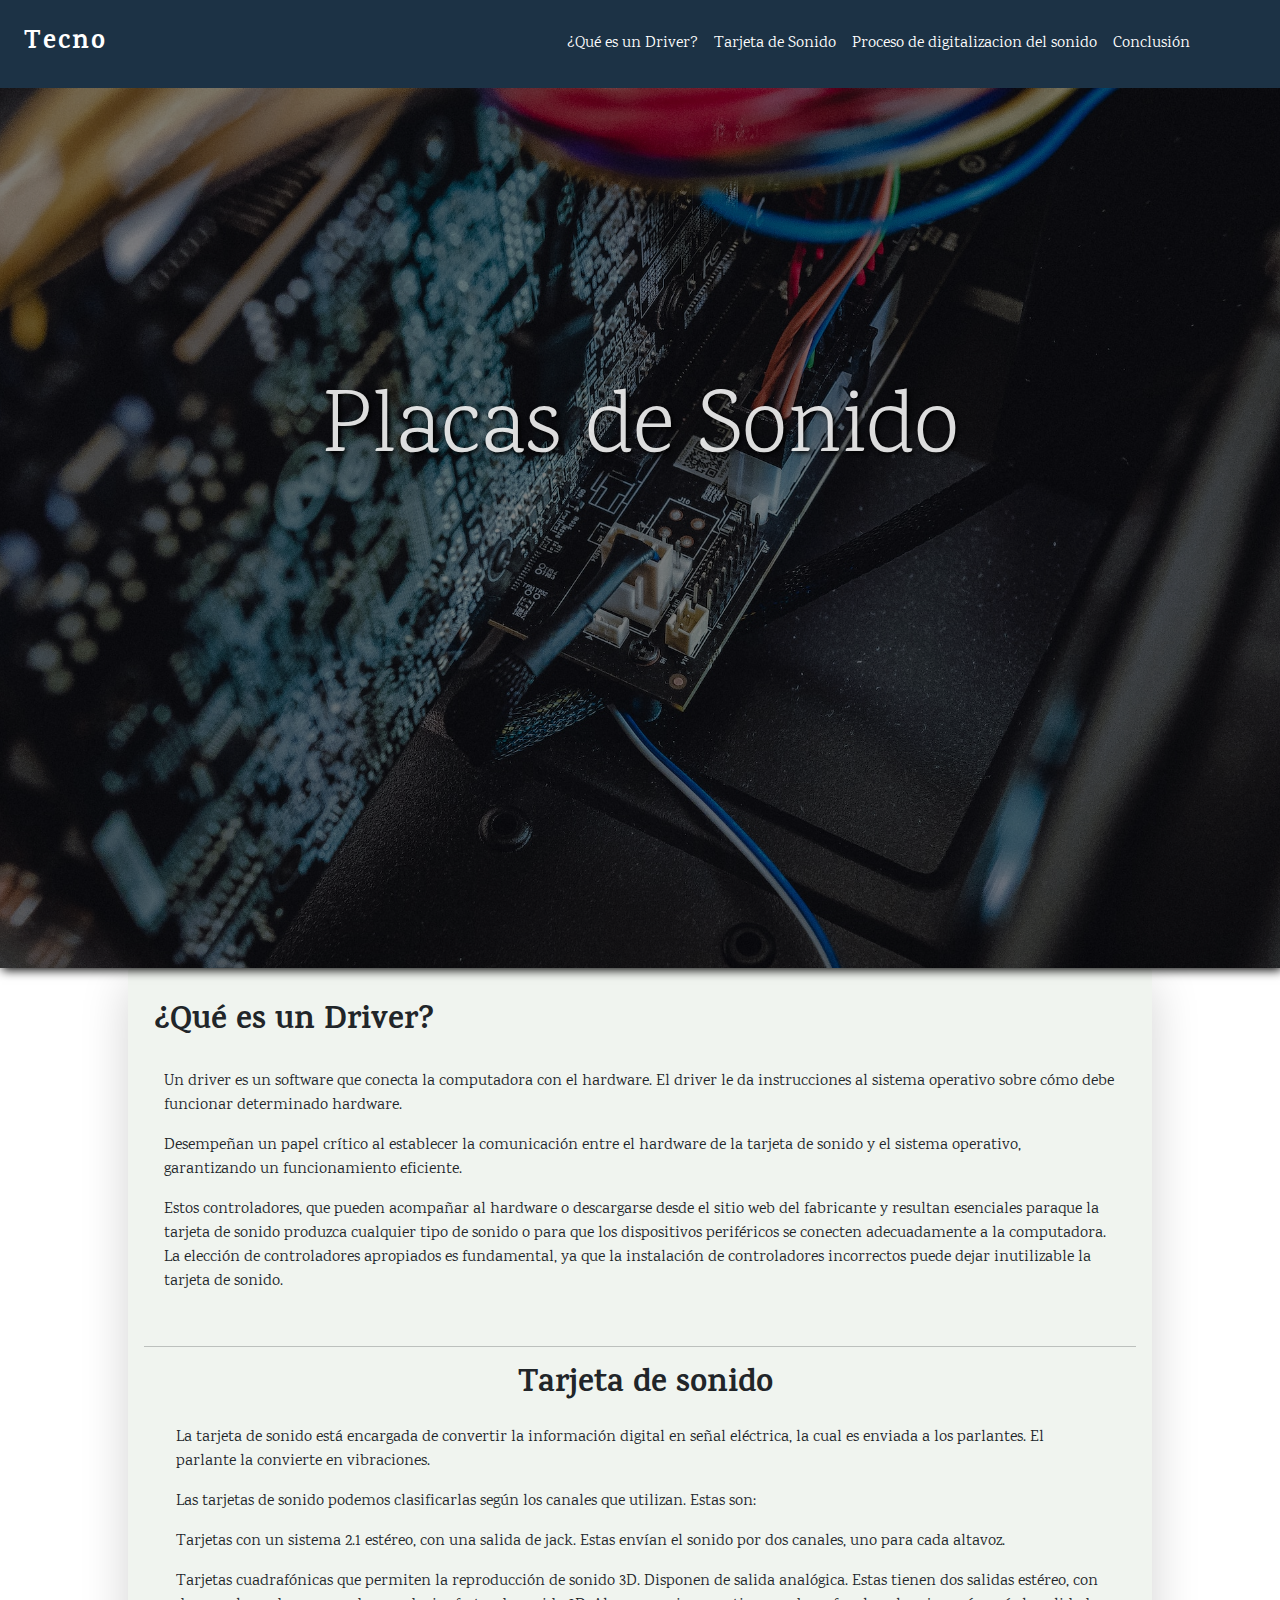
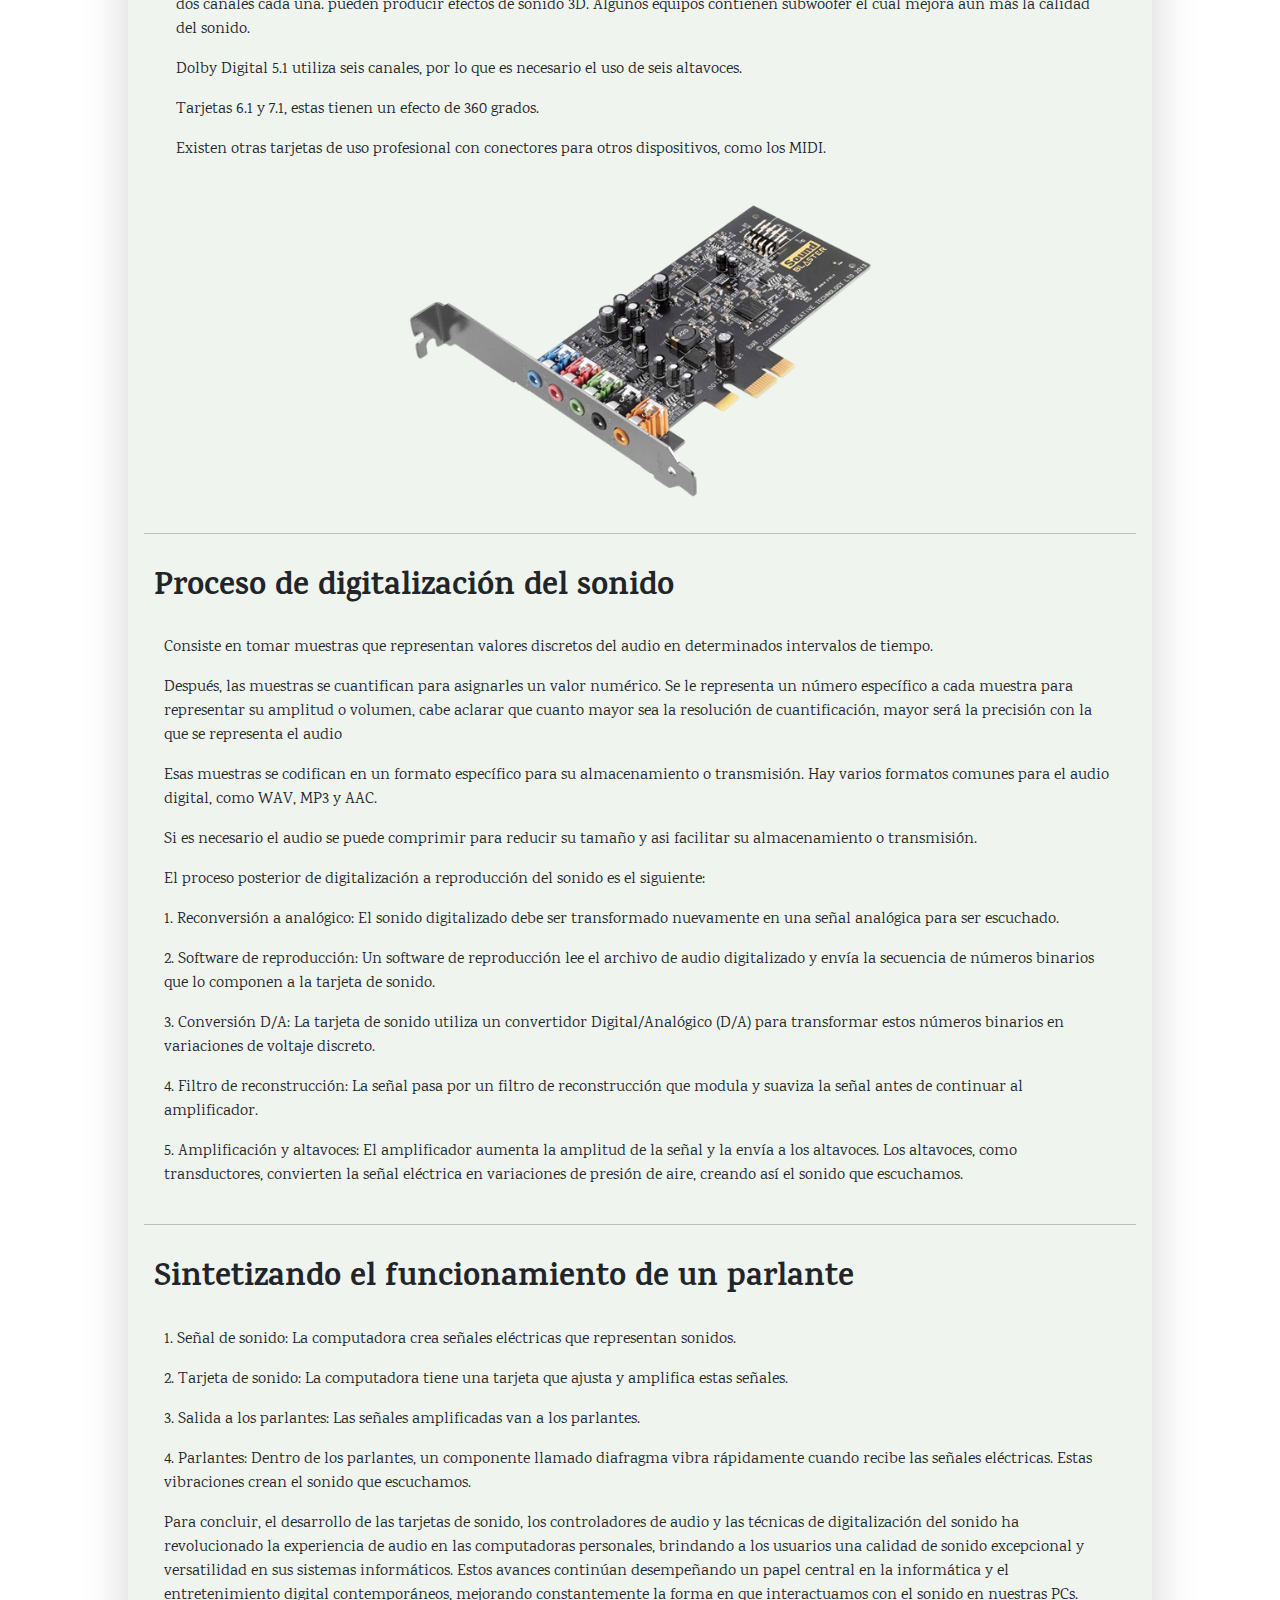
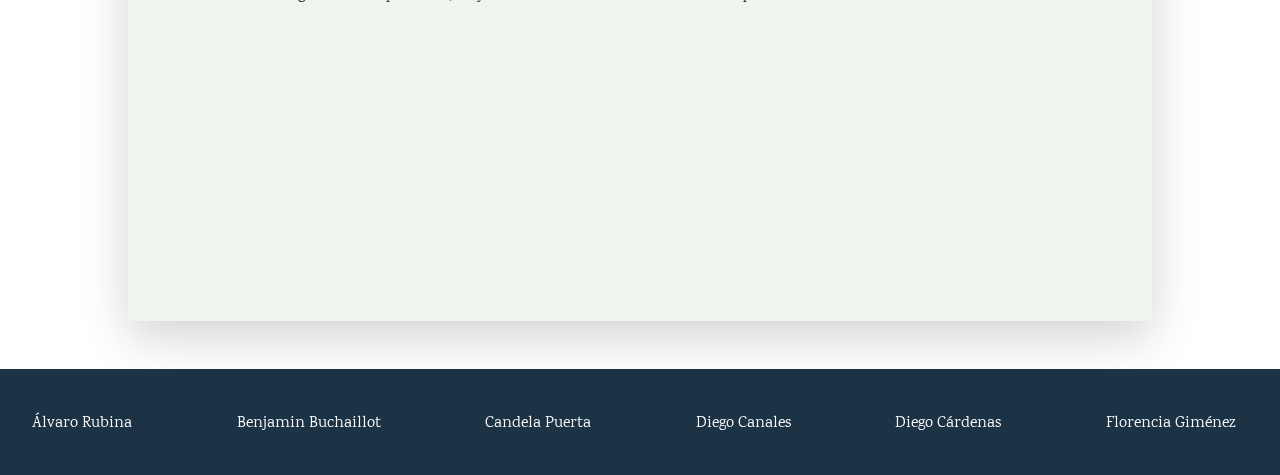
==== Pagina/index.html @ 166da21b "Agregar cambios de diseño a la pagina" ====
<!DOCTYPE html>
<html lang="es">

<head>
  <meta charset="UTF-8">
  <meta name="viewport" content="width=device-width, initial-scale=1.0">
  <link rel="stylesheet" href="css/bootstrap.min.css">
  <link rel="stylesheet" href="https://cdn.jsdelivr.net/npm/bootstrap-icons@1.11.1/font/bootstrap-icons.css">
  <link rel="stylesheet" href="css/styles.css">
  <link rel="preconnect" href="https://fonts.googleapis.com">
  <link rel="preconnect" href="https://fonts.gstatic.com" crossorigin>
  <link href="https://fonts.googleapis.com/css2?family=Karma:wght@400;700&display=swap" rel="stylesheet">
<link href="https://unpkg.com/aos@2.3.1/dist/aos.css" rel="stylesheet">
<script src="https://unpkg.com/typed.js@2.0.16/dist/typed.umd.js"></script>
  <title>TecnoBlog</title>
</head>

<body>
  <nav class="navbar navbar-expand-lg navbar-light bg-light p-0">
    <div class="container-fluid barraNavegacion p-4">
        <a class="navbar-brand text-white tituloNav" href="#">Tecno<span class="logo"></span></a>
        <button class="navbar-toggler " type="button" data-bs-toggle="collapse" data-bs-target="#navbarSupportedContent"
          aria-controls="navbarSupportedContent" aria-expanded="false" aria-label="Toggle navigation">
          <i class="bi bi-justify text-white fs-5"></i>
        </button>
        <div class="collapse navbar-collapse" id="navbarSupportedContent">
          <div class="container">
            <ul class="navbar-nav me-auto mb-2 mb-lg-0 justify-content-end">
              <li class="nav-item">
                <a class="nav-link text-white titulosSecundariosNav text-center bordeNav separador" aria-current="page" href="#Que_Es_Un_Driver">¿Qué es un Driver?</a>
              </li>
              <li class="nav-item">
                <a class="nav-link text-white titulosSecundariosNav text-center" href="#Tarjeta">Tarjeta de Sonido</a>
              </li>
              <li class="nav-item">
                <a class="nav-link text-white titulosSecundariosNav text-center " href="#Proceso">Proceso de digitalizacion del sonido</a>
              </li>
              <li class="nav-item">
                <a class="nav-link text-white titulosSecundariosNav text-center" href="#Funcionamiento">Conclusión</a>
              </li>
            </ul>
          </div>
        </div>
    </div>
  </nav> 
  <section class="banner">
    <div class="banner-container">
      <div class="p-container">
        <p class="banner-p">Placas de Sonido</p>
      </div>
      
    </div>
  </section>
    <main class="shadow-lg p-3 mb-5 rounded pb-5">
    <!-- Seccion principal -->
    <section>
      <article>
        <div class="Driver d-flex flex-column justify-content-center" id="Que_Es_Un_Driver">
          <h2>¿Qué es un Driver? </h2>
          <div class="texto">
            <p>Un driver es un software que conecta la computadora con el hardware. El driver le da instrucciones al sistema operativo sobre cómo debe funcionar determinado hardware.</p>
            <p>Desempeñan un papel crítico al establecer la comunicación entre el hardware de la tarjeta de sonido y el sistema operativo, garantizando un funcionamiento eficiente. </p>
            <p>Estos controladores, que pueden acompañar al hardware o descargarse desde el sitio web del fabricante y resultan esenciales paraque la tarjeta de sonido produzca cualquier tipo de sonido o para que los dispositivos periféricos se conecten adecuadamente a la computadora. La elección de controladores apropiados es fundamental, ya que la instalación de controladores incorrectos puede dejar inutilizable la tarjeta de sonido.</p>
          </div>
        </div>
      </article>
    </section>
    <hr>
    <section>
      <article>
        <div class="Driver" id="Tarjeta">
          <h2 class="text-center">Tarjeta de sonido</h2>
          <div class="container-fluid">
            <div class="texto">
              <p>La tarjeta de sonido está encargada de convertir la información digital en señal eléctrica, la cual es enviada a los parlantes. El parlante la convierte en vibraciones.</p>
              <p>Las tarjetas de sonido podemos clasificarlas según los canales que utilizan. Estas son:</p>
              <p>Tarjetas con un sistema 2.1 estéreo, con una salida de jack. Estas envían el sonido por dos canales, uno para cada altavoz.</p>
              <p>Tarjetas cuadrafónicas que permiten la reproducción de sonido 3D. Disponen de salida analógica. Estas tienen dos salidas estéreo, con dos canales cada una. pueden producir efectos de sonido 3D. Algunos equipos contienen subwoofer el cual mejora aún más la calidad del sonido.</p>
              <p>Dolby Digital 5.1 utiliza seis canales, por lo que es necesario el uso de seis altavoces.</p>
              <p>Tarjetas 6.1 y 7.1, estas tienen un efecto de 360 grados. </p>
              <p>Existen otras tarjetas de uso profesional con conectores para otros dispositivos, como los MIDI.</p>
            </div>
            <div class="container-imgTarjetaS">
              <img class="imgTarjetaS" src="img/sound.png" alt="placasonido">
            </div>
          </div> 
        </div>
      </article>
    </section>
    <hr>
    <section>
      <article>
        <div class="Driver d-flex flex-column justify-content-center" id="Proceso">
          <h2>Proceso de digitalización del sonido</h2>
          <div class="">
            <div class="contDigitalizar">
              <img src="img/digitalizacion.jpg" alt="" class="imgDigitar">
            </div>
            <div class="texto">
              <p>Consiste en tomar muestras que representan valores discretos del audio en determinados intervalos de tiempo.</p>
              <p>Después, las muestras se cuantifican para asignarles un valor numérico. Se le representa un número específico a cada muestra para representar su amplitud o volumen, cabe aclarar que cuanto mayor sea la resolución de cuantificación, mayor será la precisión con la que se representa el audio</p>
              <p>Esas muestras se codifican en un formato específico para su almacenamiento o transmisión. Hay varios formatos comunes para el audio digital, como WAV, MP3 y AAC.</p>
              <p>Si es necesario el audio se puede comprimir para reducir su tamaño y asi facilitar su almacenamiento o transmisión.</p>
              <p>El proceso posterior de digitalización a reproducción del sonido es el siguiente:</p>
              <p>1. Reconversión a analógico: El sonido digitalizado debe ser transformado nuevamente en una señal analógica para ser escuchado. 
              </p>
              <p>2. Software de reproducción: Un software de reproducción lee el archivo de audio digitalizado y envía la secuencia de números binarios que lo componen a la tarjeta de sonido.</p>
              <p>3. Conversión D/A: La tarjeta de sonido utiliza un convertidor Digital/Analógico (D/A) para transformar estos números binarios en variaciones de voltaje discreto.</p>
              <p>4. Filtro de reconstrucción: La señal pasa por un filtro de reconstrucción que modula y suaviza la señal antes de continuar al amplificador.</p>
              <p>5. Amplificación y altavoces: El amplificador aumenta la amplitud de la señal y la envía a los altavoces. Los altavoces, como transductores, convierten la señal eléctrica en variaciones de presión de aire, creando así el sonido que escuchamos.</p>
            </div>
          </div>
        </div>
      </article>
    </section>
    <hr>
    <section>
      <article>
        <div class="Driver d-flex flex-column justify-content-center" id="Funcionamiento">
          <h2>Sintetizando el funcionamiento de un parlante </h2>
          <div class="texto">
            <p>1. Señal de sonido: La computadora crea señales eléctricas que representan sonidos.</p>
            <p>2. Tarjeta de sonido: La computadora tiene una tarjeta que ajusta y amplifica estas señales.</p>
            <p>3. Salida a los parlantes: Las señales amplificadas van a los parlantes.</p>
            <p>4. Parlantes: Dentro de los parlantes, un componente llamado diafragma vibra rápidamente cuando recibe las señales eléctricas. Estas vibraciones crean el sonido que escuchamos.</p>
            <p>Para concluir,  el desarrollo de las tarjetas de sonido, los controladores de audio y las técnicas de digitalización del sonido ha revolucionado la experiencia de audio en las computadoras personales, brindando a los usuarios una calidad de sonido excepcional y versatilidad en sus sistemas informáticos. Estos avances continúan desempeñando un papel central en la informática y el entretenimiento digital contemporáneos, mejorando constantemente la forma en que interactuamos con el sonido en nuestras PCs.</p>
          </div>
        </div>
        <div class="imgContent" data-aos="zoom-in" data-aos-duration="1200">
          <img class="imagenFinal" src="img/cuadroFinal.png">
        </div>  
        </div>
      </article>
    </section>
  </main>
  <footer>
    <ul>
      <li class="persona">
        <div class="nombre">Álvaro Rubina</div>
        <div class="icono-gh">
          <a href="https://github.com/Alvaro-Rubina" target="_blank"><i class="bi bi-github"></i></a>
        </div>
      </li>
      <li class="persona">
        <div class="nombre">Benjamin Buchaillot</div>
        <div class="icono-gh">
          <a href="https://github.com/BuchaillotBenjamin" target="_blank"><i class="bi bi-github"></i></a>
        </div>
      </li>
      <li class="persona">
        <div class="nombre">Candela Puerta</div>
        <div class="icono-gh">
          <a href="https://github.com/candelabp" target="_blank"><i class="bi bi-github"></i></a>
        </div>
      </li>
      <li class="persona">
        <div class="nombre">Diego Canales</div>
        <div class="icono-gh">
          <a href="https://github.com/DiegoCanaless" target="_blank"><i class="bi bi-github"></i></a>
        </div>
      </li>
      <li class="persona">
        <div class="nombre">Diego Cárdenas</div>
        <div class="icono-gh">
          <a href="https://github.com/diegoCardenas03" target="_blank"><i class="bi bi-github"></i></a>
        </div>
      </li>
      <li class="persona">
        <div class="nombre">Florencia Giménez</div>
        <div class="icono-gh">
          <a href="https://github.com/flopigimenez" target="_blank"><i class="bi bi-github"></i></a>
        </div>
      </li>
  </footer>
  <script src="js/app.js"></script>
  <script src="js/bootstrap.min.js"></script>
  <script src="https://unpkg.com/aos@2.3.1/dist/aos.js"></script>
  <script>
    AOS.init();
  </script>
</body>

</html>
---- Pagina/css/styles.css ----
*{
    font-family: 'Karma', serif;
    margin: 0px;
    padding: 0px;
    box-sizing: border-box;
    text-decoration: none;
    font-size: 1rem;
    
    
}

main{
    background-color: #f0f4ef;
    width: 80%;
    height: auto;
    margin: auto;
    box-shadow: black solid 2px;
    margin-bottom: 0px;
}
.slider{
    background-color: #f0f4ef;
}
.principal{
    background-color: #f0f4ef;
}

h1{
    font-size: 2rem;
    margin:auto;
    margin-top: 40px;
    font-weight: 700;
    color: #1C3245;
}

h2{
    font-weight: 700;
}

nav span{
    font-size: 1.6rem;
    
}

.barraNavegacion{
    background-color: #1C3245;
    
}

.tituloNav{
    font-size: 1.6rem;
    font-weight: bold;
    letter-spacing: 2px;
    position: absolute;
}

@media (max-width: 1800px){
    .slider{
        margin: auto;
        width: 60%;
    }
    .titulosSecundariosNav{
        font-size: 1.3rem;
        margin: 10px;
    }

    .imgContent{
        width: 70%;
        margin: auto;
    }

    .imagenFinal{
        width: 100%;
    }
    .flecha{
        font-size: 2.8rem;
        color: black;
    }
}


@media (max-width: 991px){

    main{
        width: 100%;
        height: auto;
        margin: auto;
        margin-bottom: 0px;
    }
    .flecha{
        font-size: 2rem;
        color: black;
    }
    .tituloNav{
        position: relative;
    }
    .separador{
        margin-left: 0;
    }
    .slider{
        margin: auto;
        width: 85%;
    }

    .bordeNav{
        border-top: white solid 1px;
    }

    .imgContent{
        width: 80%;
        margin: auto;
    }

    .imagenFinal{
        width: 100%;
    }
}
.banner{
    background-size: cover;
    background-position: center;
    background-image: url(../img/background.jpg);
    width: 100%;
    height: calc(100vh - 20px);
}
.banner-container{
    margin: 0;
    padding: 0;
    display: flex;
    align-items: center;
    flex-direction: column;
    justify-content: center;
    width: 100%;
    height: 100%;
}
.p-container{
    height: 100%;
    width: 100%;
    bottom: 10em;
    background-color: rgba(0, 0, 0, 0.514);
    box-shadow: 2px 2px 10px rgb(0, 0, 0);
    display: flex;
    justify-content: center;
    align-items: center;
}
.banner-p{
    padding-bottom: 2em;
    font-size: 10vh;
    color: rgba(255, 255, 255, 0.863);
    text-shadow: 2px 2px 4px black;
    text-align: center;
    font-weight: lighter;
    

}

.titulosSecundariosNav{
    font-size: 1rem;
    margin: 0px;
}



.imagen{
    margin: auto;
    margin-top: 0px;
    width: 20%;
    height: 100%;
}
h2{
    margin-top: 20px;
    margin-left: 10px;
    font-size: 2rem;

}
.Driver{
    background-color: #f0f4ef;
}

.container-imgTarjetaS{
    display: flex;
    align-items: center;
    justify-content: center;
    flex-direction: column;
}
.imgTarjetaS{
    width: 40vw;
}
.contDigitalizar{
    display: flex;
    align-items: center;
    justify-content: center;
}
.imgDigitar{
width: 40vw;
}
.texto{
    margin: 20px;
    font-size: 1rem;
}
.imagen1{
    margin:auto;
    width: 100%;
    height: 1%;
}
.flecha{
    color: #1C3245;
}
footer{
    position: absolute;
    background-color: #1C3245;
    width: 100%;
    overflow-x: hidden;
    
}

ul{
    display: flex;
    text-align: center;
    justify-content: space-between;
}
.persona {
    flex-direction: column;
    align-items: center;
    color: white;
    
}
.nombre{
    margin: 0;
    padding: 0vh;
    
}
footer ul li{
    padding-right: 5vh;
    padding-top: 5vh;
    list-style-type: none;
    color: white;
    /*font-weight: bold;*/
    cursor: default;
    transition: transform 0.5s;
    will-change: transform;
    line-height: 20px;
    
    
}

footer ul li:hover{
    transform: translateY(-15px);
    
}

footer .icono-gh{
    color: white;
    transition: opacity 0.8s ease, transform 0.8s ease;
    opacity: 0;
}


.bi-github{
    color: #807d7d;
    font-size: 20px;
}

.persona:hover .icono-gh .bi-github:hover {
    color: #cfcdcd; 
    
}


.persona:hover .icono-gh{
    opacity: 1;
    transform: translateY(7px);
    transition: transform 0.5s, opacity 0.3s;
}

@media (max-width: 600px) {
    footer ul li{
        padding-right: 5vh;
        padding-top: 5vh;
        list-style-type: none;
        color: white;
        /*font-weight: bold;*/
        cursor: default;
        transition: transform 0.5s;
        will-change: transform;
        line-height: 20px;
        transform: translateY(-15px);
        
    }
    
    .persona .icono-gh .bi-github {
        color: #807d7d; 
        
    }

    .persona:hover .icono-gh .bi-github:hover {
        color: #807d7d; 
        
    }
    
    .persona .icono-gh{
        opacity: 1;
        transform: translateY(7px);
        transition: transform 0.5s, opacity 0.3s;
    }
    
}


@media (max-width: 600px) {
    ul {
    flex-direction: column; 
    align-items: center; 
    }
    
    h2{
        text-align: center;
    }

    .imgContent{
        width: 100%;
    }

    .imagenFinal{
        width: 100%;
    }
    .flecha{
        font-size: 2rem;
        color: black;
    }

    
}
/*body::-webkit-scrollbar {
    width: 0px; 
}
 Esconder barra de desplazamiento */
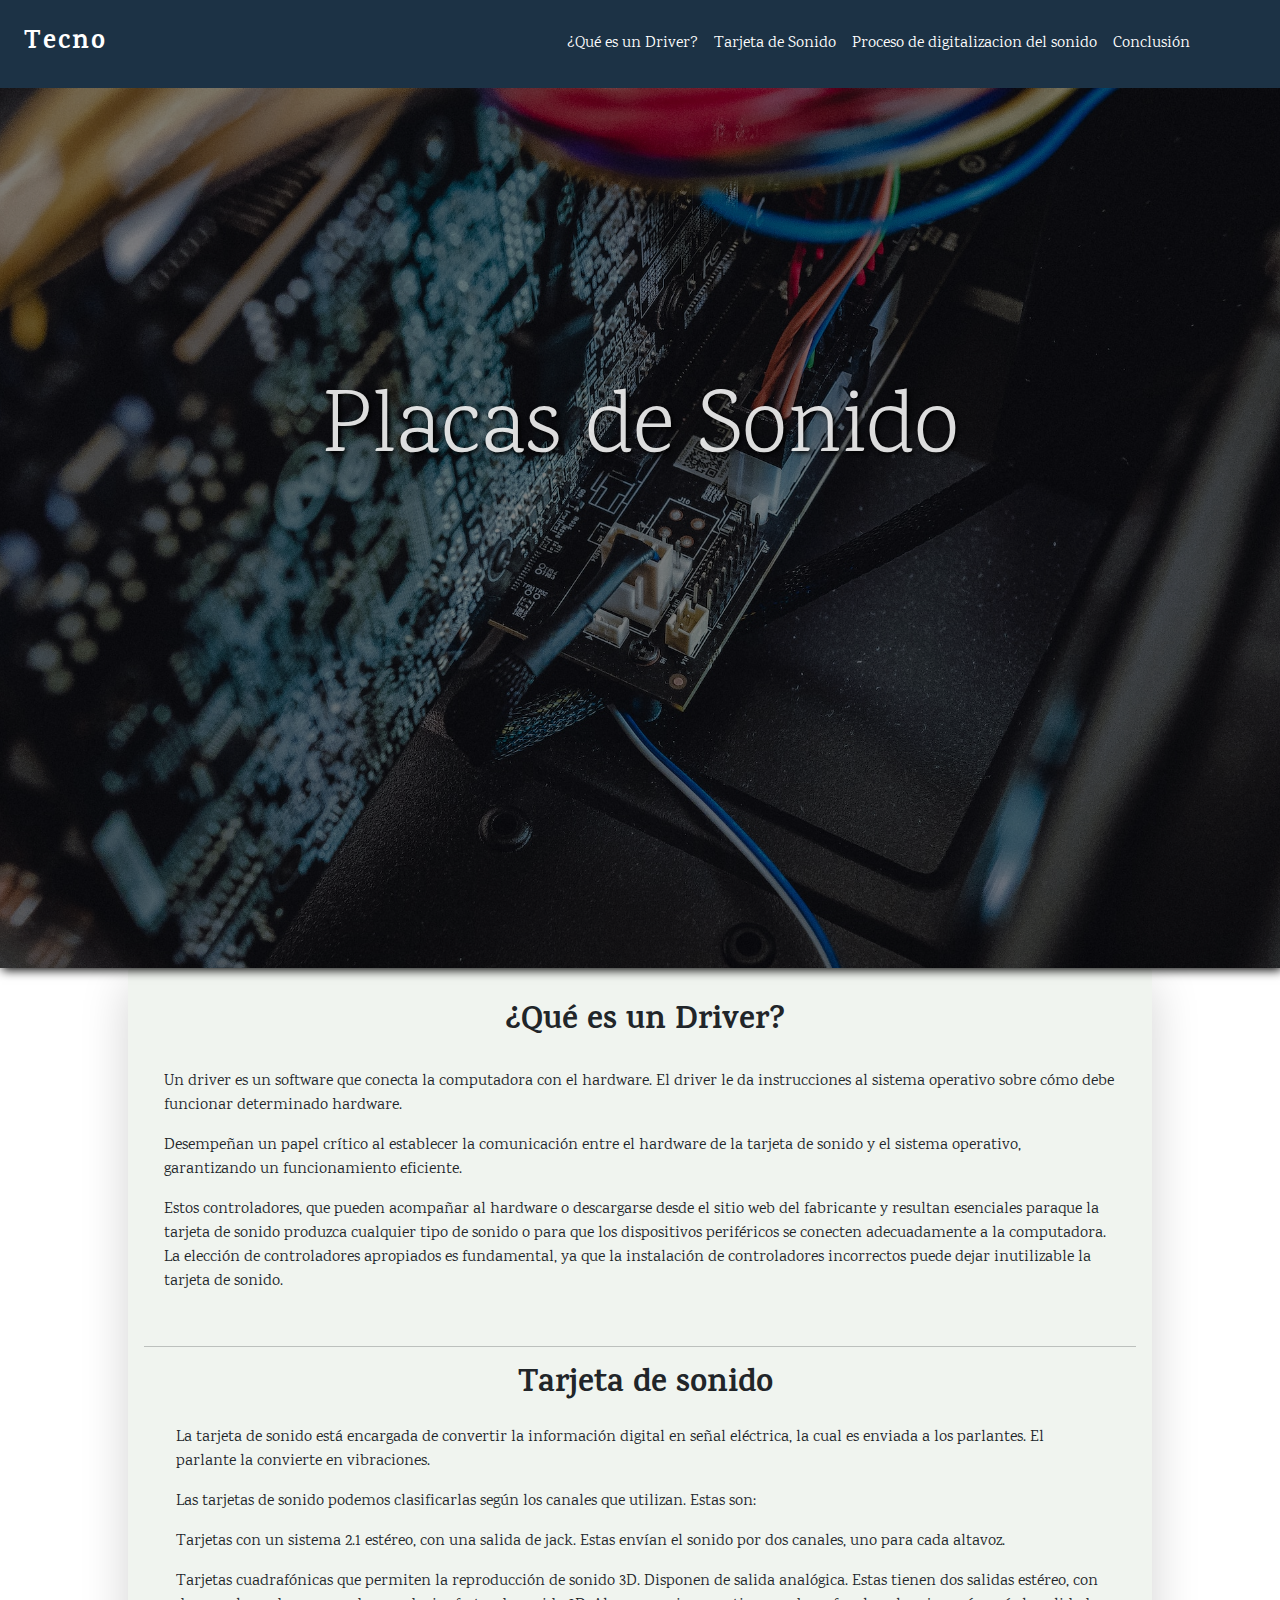
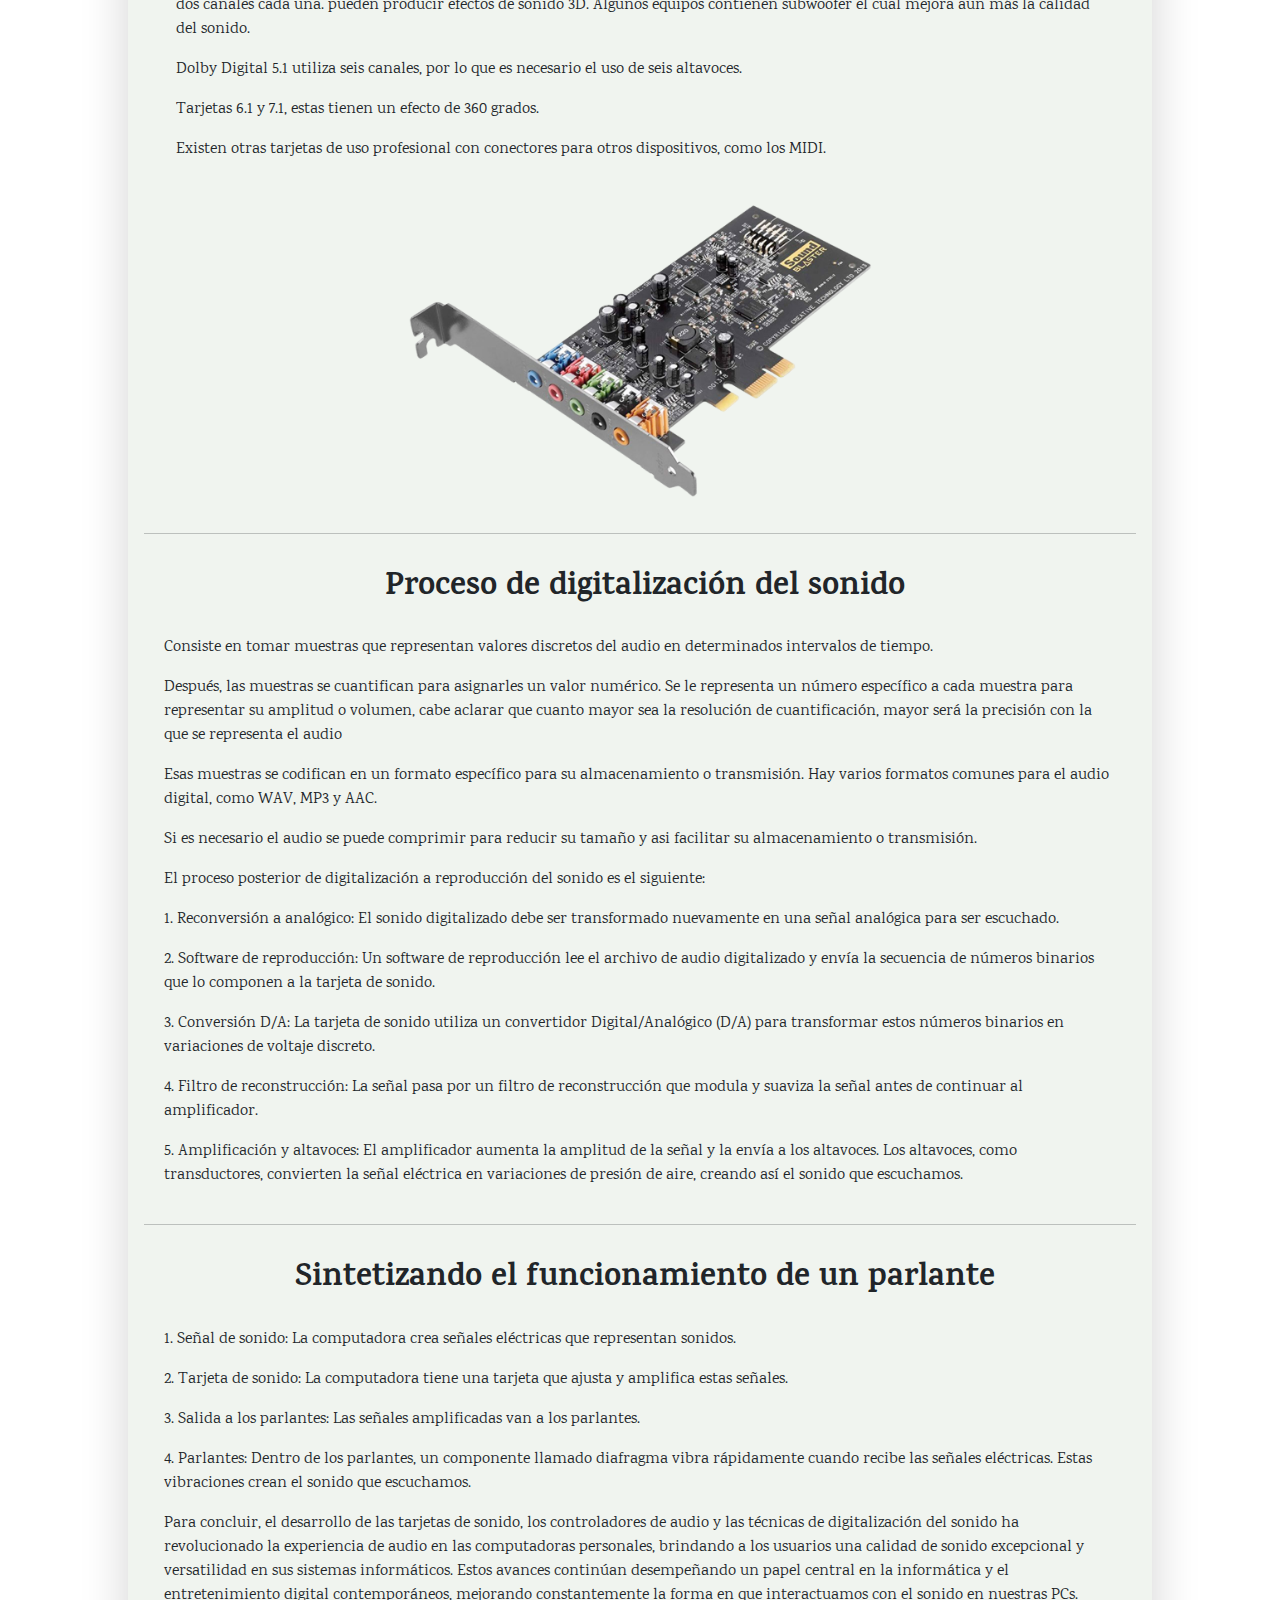
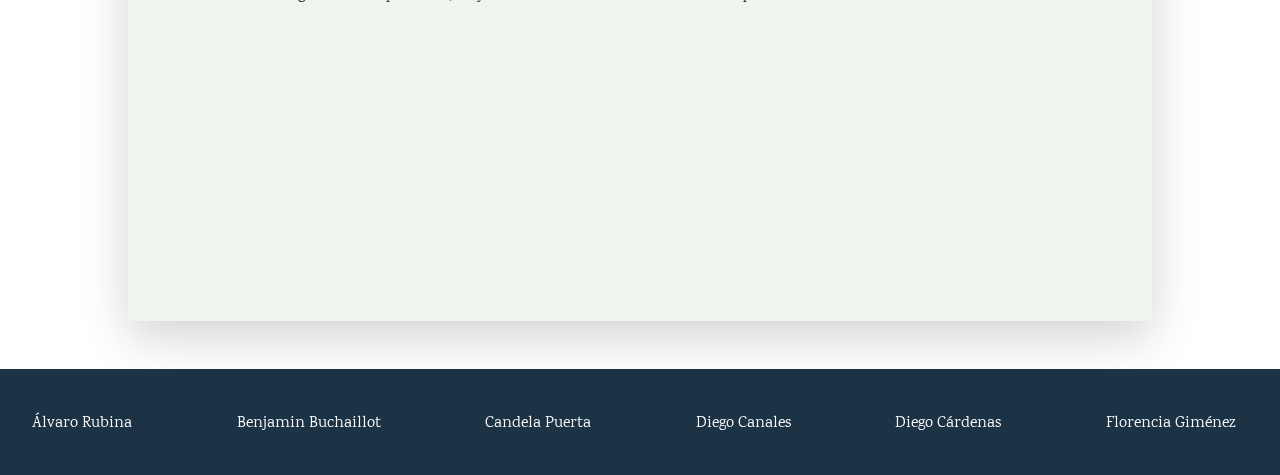
==== commit acbc8db6: "boton" ====
--- a/Pagina/index.html
+++ b/Pagina/index.html
@@ -12,7 +12,8 @@
   <link href="https://fonts.googleapis.com/css2?family=Karma:wght@400;700&display=swap" rel="stylesheet">
 <link href="https://unpkg.com/aos@2.3.1/dist/aos.css" rel="stylesheet">
 <script src="https://unpkg.com/typed.js@2.0.16/dist/typed.umd.js"></script>
-  <title>TecnoBlog</title>
+  <script src="http://code.jquery.com/jquery-latest.js"></script>
+<title>TecnoBlog</title>
 </head>
 
 <body>
@@ -56,7 +57,7 @@
     <section>
       <article>
         <div class="Driver d-flex flex-column justify-content-center" id="Que_Es_Un_Driver">
-          <h2>¿Qué es un Driver? </h2>
+          <h2 class="text-center">¿Qué es un Driver? </h2>
           <div class="texto">
             <p>Un driver es un software que conecta la computadora con el hardware. El driver le da instrucciones al sistema operativo sobre cómo debe funcionar determinado hardware.</p>
             <p>Desempeñan un papel crítico al establecer la comunicación entre el hardware de la tarjeta de sonido y el sistema operativo, garantizando un funcionamiento eficiente. </p>
@@ -91,7 +92,7 @@
     <section>
       <article>
         <div class="Driver d-flex flex-column justify-content-center" id="Proceso">
-          <h2>Proceso de digitalización del sonido</h2>
+          <h2 class="text-center">Proceso de digitalización del sonido</h2>
           <div class="">
             <div class="contDigitalizar">
               <img src="img/digitalizacion.jpg" alt="" class="imgDigitar">
@@ -117,7 +118,7 @@
     <section>
       <article>
         <div class="Driver d-flex flex-column justify-content-center" id="Funcionamiento">
-          <h2>Sintetizando el funcionamiento de un parlante </h2>
+          <h2 class="text-center">Sintetizando el funcionamiento de un parlante </h2>
           <div class="texto">
             <p>1. Señal de sonido: La computadora crea señales eléctricas que representan sonidos.</p>
             <p>2. Tarjeta de sonido: La computadora tiene una tarjeta que ajusta y amplifica estas señales.</p>
@@ -133,6 +134,10 @@
       </article>
     </section>
   </main>
+  <!--boton para subir-->
+  <span class="ir-arriba">
+    <i class="bi bi-arrow-up-circle-fill boton" ></i>
+  </span>
   <footer>
     <ul>
       <li class="persona">
--- a/Pagina/css/styles.css
+++ b/Pagina/css/styles.css
@@ -34,6 +34,7 @@
 
 h2{
     font-weight: 700;
+    justify-content: center;
 }
 
 nav span{
@@ -52,6 +53,17 @@
     letter-spacing: 2px;
     position: absolute;
 }
+.ir-arriba{
+    display:none;
+    background-repeat:no-repeat;
+    font-size:20px;
+    color:#1C3245;
+    cursor:pointer;
+    position:fixed;
+    bottom:10px;
+    right:10px;
+    z-index:2;
+  }
 
 @media (max-width: 1800px){
     .slider{
@@ -75,6 +87,18 @@
         font-size: 2.8rem;
         color: black;
     }
+    .ir-arriba{
+        display:none;
+        background-repeat:no-repeat;
+        font-size:50px;
+        color:#1C3245;
+        cursor:pointer;
+        position:fixed;
+        bottom:50px;
+        right:10px;
+        z-index:2;
+      }
+    
 }
 
 
@@ -113,6 +137,18 @@
     .imagenFinal{
         width: 100%;
     }
+    .ir-arriba{
+        display:none;
+        background-repeat:no-repeat;
+        font-size:50px;
+        color:#1C3245;
+        cursor:pointer;
+        position:fixed;
+        bottom:50px;
+        right:10px;
+        z-index:2;
+      }
+    
 }
 .banner{
     background-size: cover;
@@ -157,7 +193,9 @@
     margin: 0px;
 }
 
-
+.boton{
+    font-size: 2rem;
+}
 
 .imagen{
     margin: auto;
@@ -301,6 +339,17 @@
         transform: translateY(7px);
         transition: transform 0.5s, opacity 0.3s;
     }
+    .ir-arriba{
+        display:none;
+        background-repeat:no-repeat;
+        font-size:50px;
+        color:#1C3245;
+        cursor:pointer;
+        position:fixed;
+        bottom:50px;
+        right:10px;
+        z-index:2;
+      }
     
 }
 
@@ -326,7 +375,18 @@
         font-size: 2rem;
         color: black;
     }
-
+    .ir-arriba{
+        display:none;
+        background-repeat:no-repeat;
+        font-size:20px;
+        color:#1C3245;
+        cursor:pointer;
+        position:fixed;
+        bottom:50px;
+        right:50px;
+        z-index:2;
+      }
+    
     
 }
 /*body::-webkit-scrollbar {
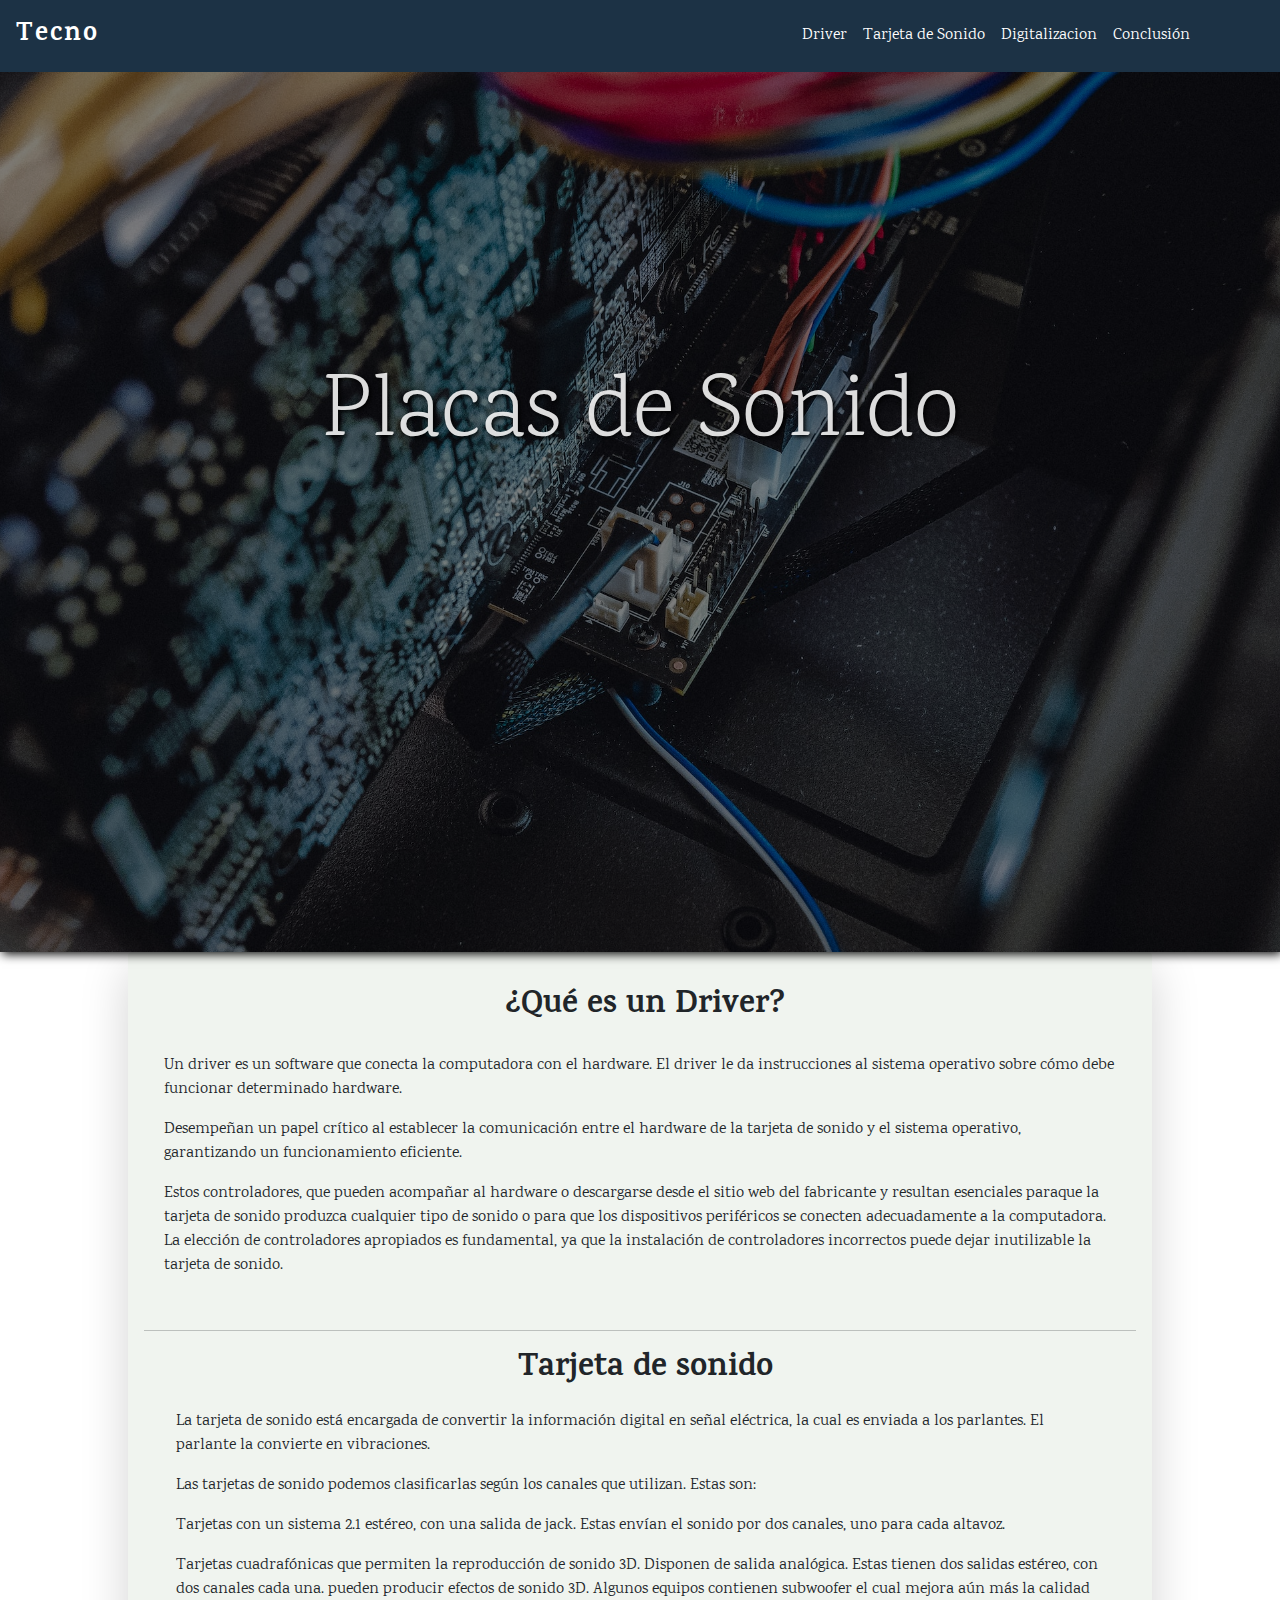
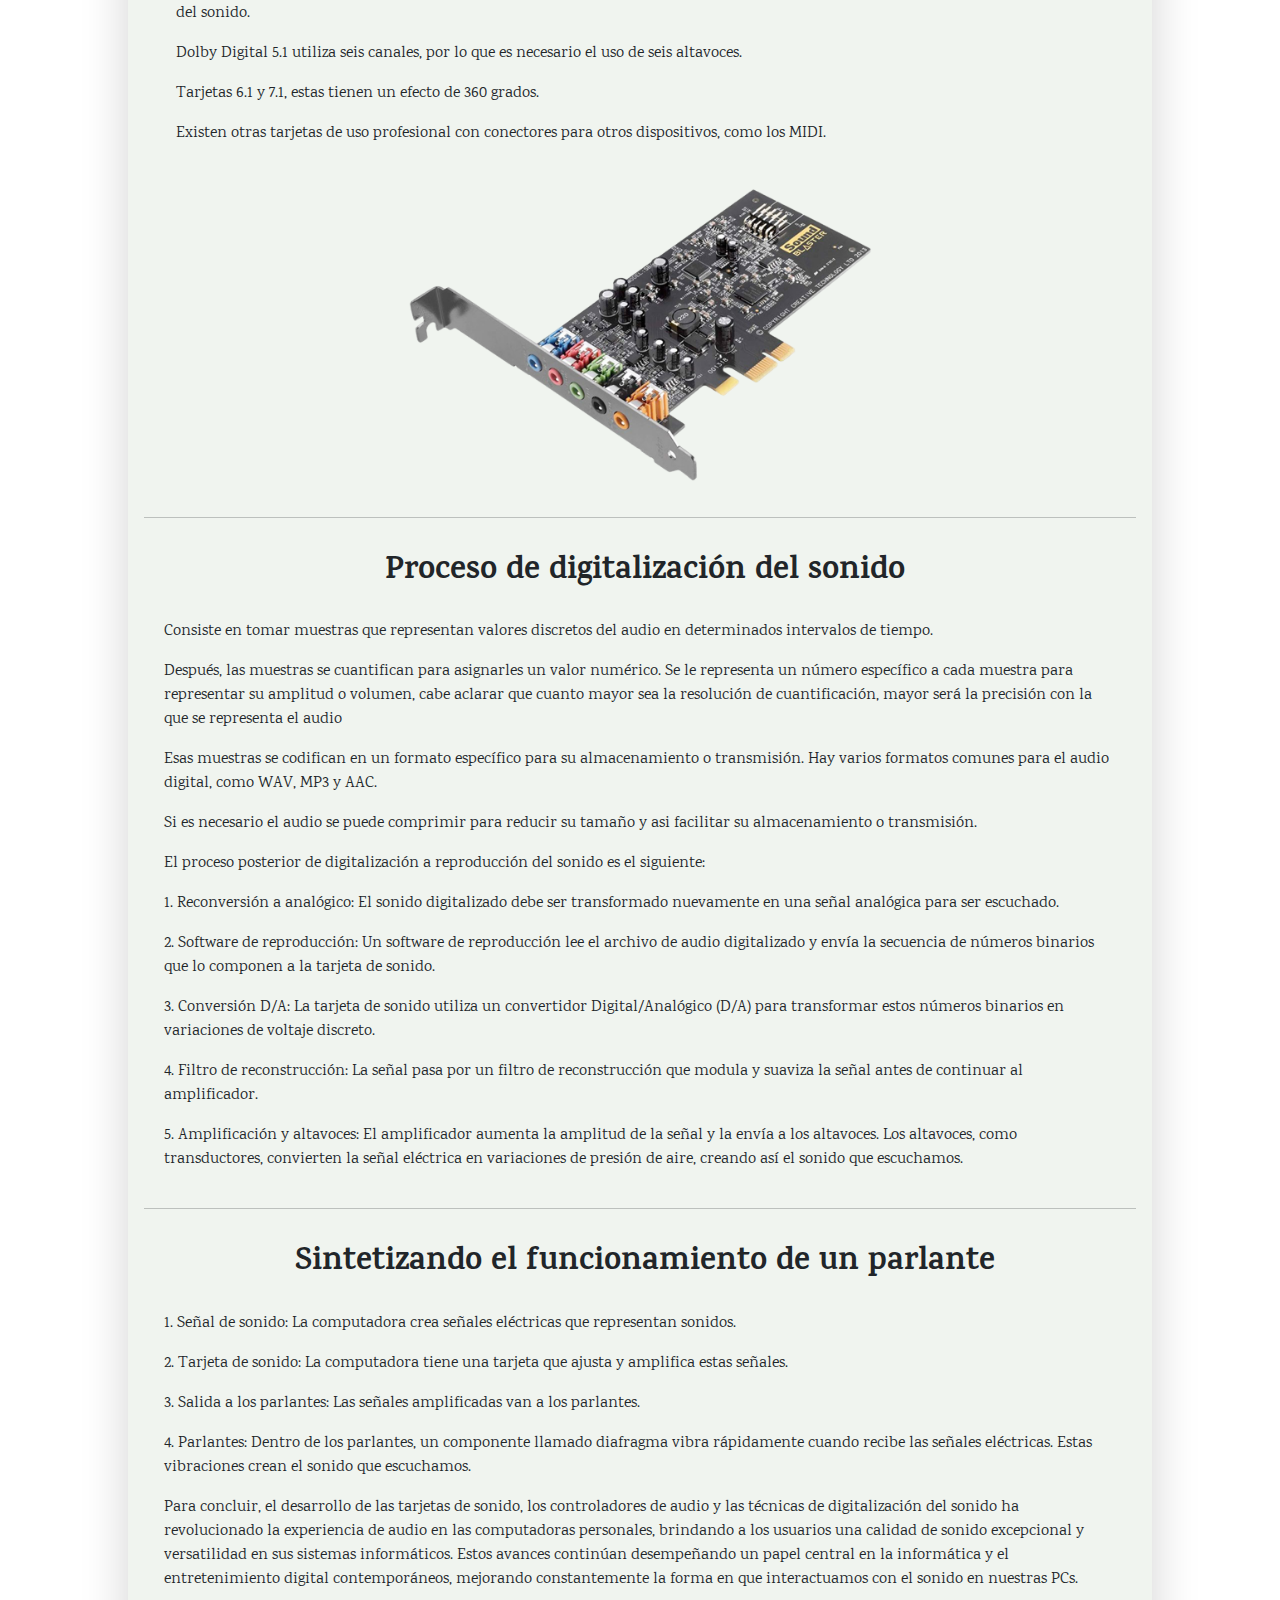
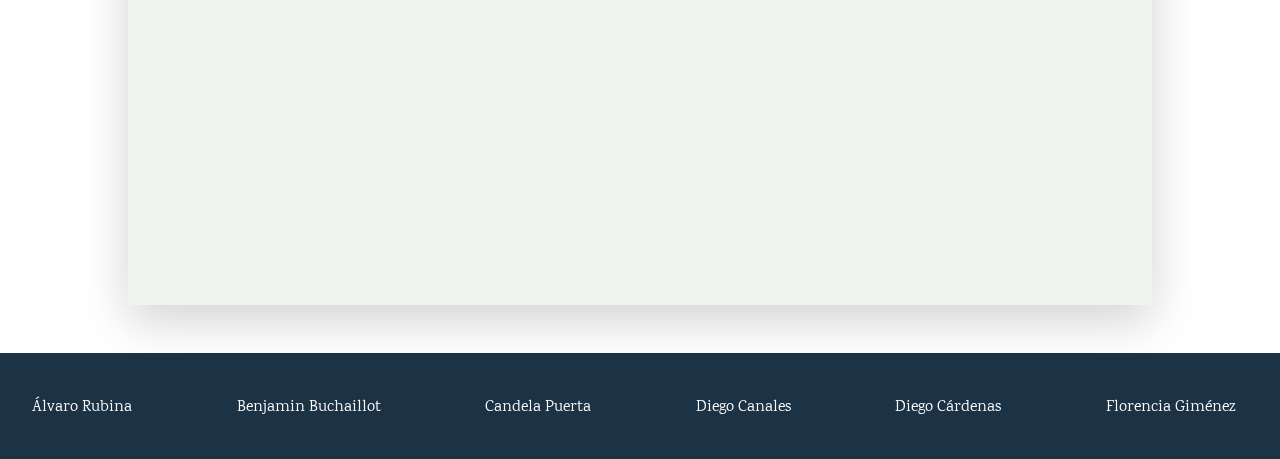
==== commit 0024b560: "modificacion nombres nav" ====
--- a/Pagina/index.html
+++ b/Pagina/index.html
@@ -18,7 +18,7 @@
 
 <body>
   <nav class="navbar navbar-expand-lg navbar-light bg-light p-0">
-    <div class="container-fluid barraNavegacion p-4">
+    <div class="container-fluid barraNavegacion p-3">
         <a class="navbar-brand text-white tituloNav" href="#">Tecno<span class="logo"></span></a>
         <button class="navbar-toggler " type="button" data-bs-toggle="collapse" data-bs-target="#navbarSupportedContent"
           aria-controls="navbarSupportedContent" aria-expanded="false" aria-label="Toggle navigation">
@@ -28,13 +28,13 @@
           <div class="container">
             <ul class="navbar-nav me-auto mb-2 mb-lg-0 justify-content-end">
               <li class="nav-item">
-                <a class="nav-link text-white titulosSecundariosNav text-center bordeNav separador" aria-current="page" href="#Que_Es_Un_Driver">¿Qué es un Driver?</a>
+                <a class="nav-link text-white titulosSecundariosNav text-center bordeNav separador" aria-current="page" href="#Que_Es_Un_Driver">Driver</a>
               </li>
               <li class="nav-item">
                 <a class="nav-link text-white titulosSecundariosNav text-center" href="#Tarjeta">Tarjeta de Sonido</a>
               </li>
               <li class="nav-item">
-                <a class="nav-link text-white titulosSecundariosNav text-center " href="#Proceso">Proceso de digitalizacion del sonido</a>
+                <a class="nav-link text-white titulosSecundariosNav text-center " href="#Proceso">Digitalizacion</a>
               </li>
               <li class="nav-item">
                 <a class="nav-link text-white titulosSecundariosNav text-center" href="#Funcionamiento">Conclusión</a>
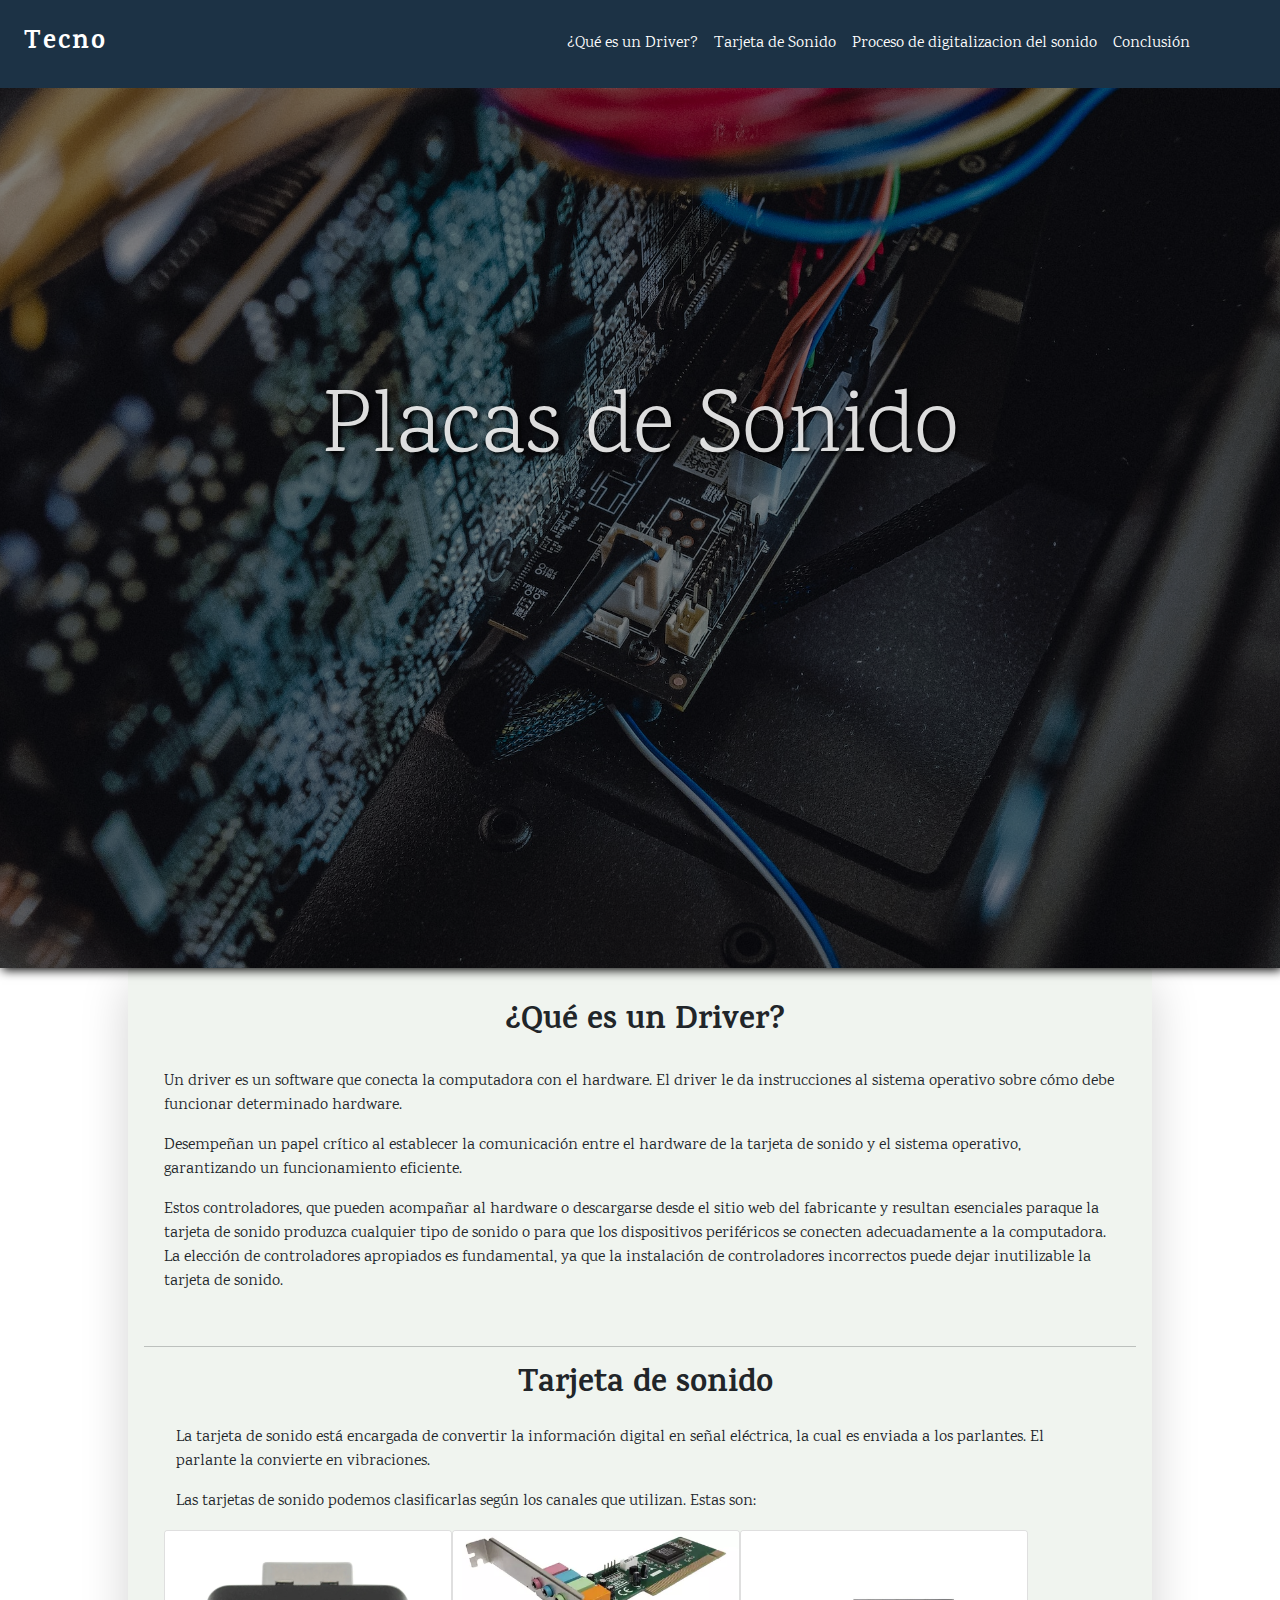
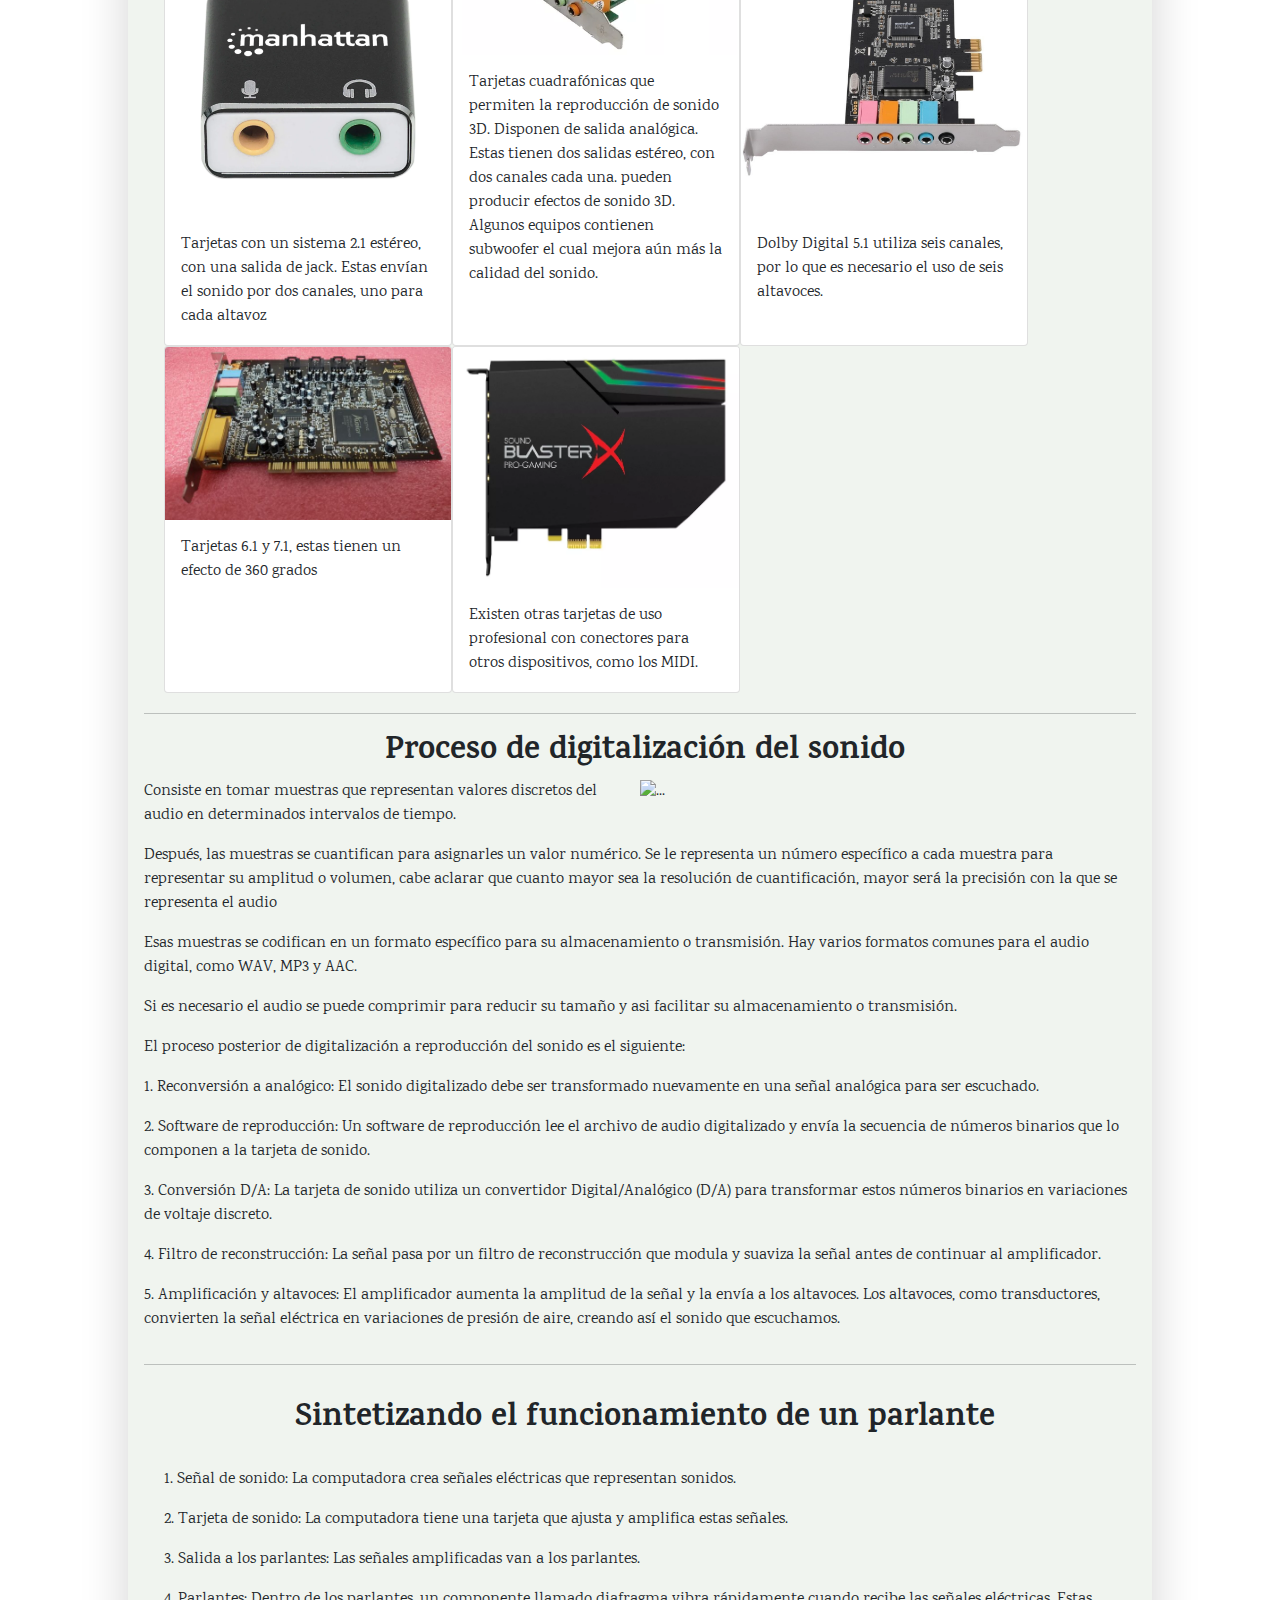
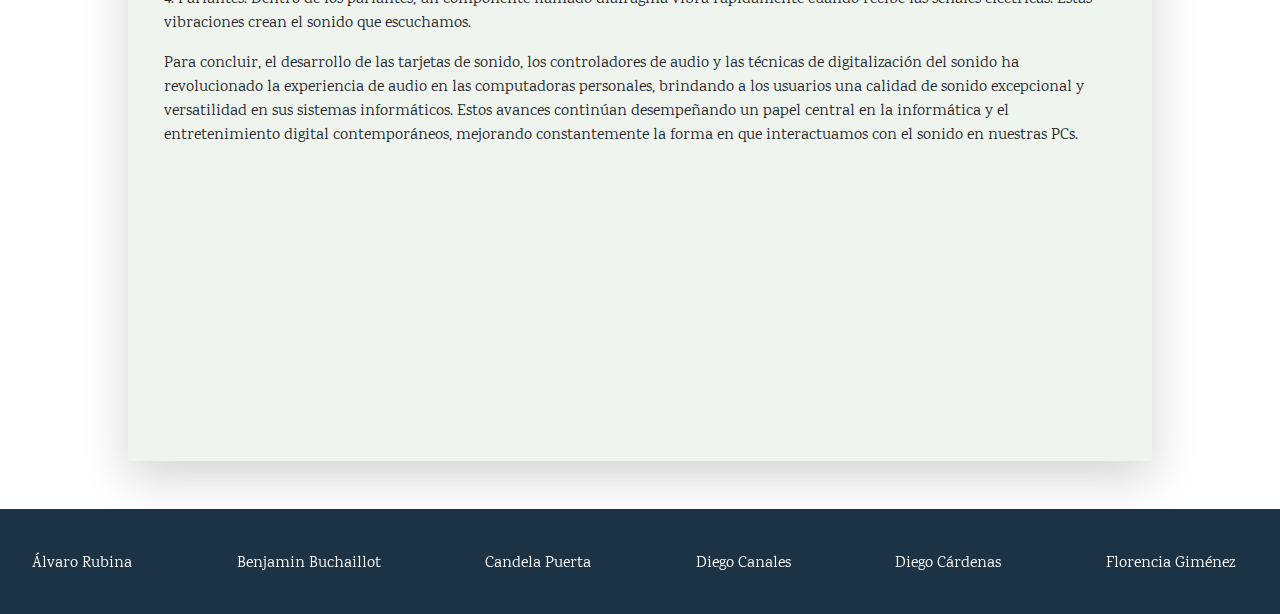
==== commit d34dad2b: "cambio" ====
--- a/Pagina/index.html
+++ b/Pagina/index.html
@@ -18,7 +18,7 @@
 
 <body>
   <nav class="navbar navbar-expand-lg navbar-light bg-light p-0">
-    <div class="container-fluid barraNavegacion p-3">
+    <div class="container-fluid barraNavegacion p-4">
         <a class="navbar-brand text-white tituloNav" href="#">Tecno<span class="logo"></span></a>
         <button class="navbar-toggler " type="button" data-bs-toggle="collapse" data-bs-target="#navbarSupportedContent"
           aria-controls="navbarSupportedContent" aria-expanded="false" aria-label="Toggle navigation">
@@ -28,13 +28,13 @@
           <div class="container">
             <ul class="navbar-nav me-auto mb-2 mb-lg-0 justify-content-end">
               <li class="nav-item">
-                <a class="nav-link text-white titulosSecundariosNav text-center bordeNav separador" aria-current="page" href="#Que_Es_Un_Driver">Driver</a>
+                <a class="nav-link text-white titulosSecundariosNav text-center bordeNav separador" aria-current="page" href="#Que_Es_Un_Driver">¿Qué es un Driver?</a>
               </li>
               <li class="nav-item">
                 <a class="nav-link text-white titulosSecundariosNav text-center" href="#Tarjeta">Tarjeta de Sonido</a>
               </li>
               <li class="nav-item">
-                <a class="nav-link text-white titulosSecundariosNav text-center " href="#Proceso">Digitalizacion</a>
+                <a class="nav-link text-white titulosSecundariosNav text-center " href="#Proceso">Proceso de digitalizacion del sonido</a>
               </li>
               <li class="nav-item">
                 <a class="nav-link text-white titulosSecundariosNav text-center" href="#Funcionamiento">Conclusión</a>
@@ -69,48 +69,67 @@
     <hr>
     <section>
       <article>
-        <div class="Driver" id="Tarjeta">
           <h2 class="text-center">Tarjeta de sonido</h2>
-          <div class="container-fluid">
-            <div class="texto">
+          <div class="container-fluid  ">
+            <div class="texto ">
               <p>La tarjeta de sonido está encargada de convertir la información digital en señal eléctrica, la cual es enviada a los parlantes. El parlante la convierte en vibraciones.</p>
               <p>Las tarjetas de sonido podemos clasificarlas según los canales que utilizan. Estas son:</p>
-              <p>Tarjetas con un sistema 2.1 estéreo, con una salida de jack. Estas envían el sonido por dos canales, uno para cada altavoz.</p>
-              <p>Tarjetas cuadrafónicas que permiten la reproducción de sonido 3D. Disponen de salida analógica. Estas tienen dos salidas estéreo, con dos canales cada una. pueden producir efectos de sonido 3D. Algunos equipos contienen subwoofer el cual mejora aún más la calidad del sonido.</p>
-              <p>Dolby Digital 5.1 utiliza seis canales, por lo que es necesario el uso de seis altavoces.</p>
-              <p>Tarjetas 6.1 y 7.1, estas tienen un efecto de 360 grados. </p>
-              <p>Existen otras tarjetas de uso profesional con conectores para otros dispositivos, como los MIDI.</p>
-            </div>
-            <div class="container-imgTarjetaS">
-              <img class="imgTarjetaS" src="img/sound.png" alt="placasonido">
-            </div>
+           <div class = row>
+              <div class="card col-lg-3 col-md-6 col-sm-12 g-0 " style="width: 18rem;">
+                <img src="img/TarjetaSonido2.1Manhattan152754_2_1200x.webp" class="card-img-top" alt="...">
+                <div class="card-body">
+                  <p class="card-text">Tarjetas con un sistema 2.1 estéreo, con una salida de jack. Estas envían el sonido por dos canales, uno para cada altavoz</p>
+                </div>
+              </div>
+              <div class="card card col-lg-3 col-md-6 col-sm-12 g-0 " style="width: 18rem;">
+                <img src="img/D_NQ_NP_798873-MLA70090254570_062023-O.webp"class="card-img-top" alt="...">
+                <div class="card-body">
+                  <p class="card-text">Tarjetas cuadrafónicas que permiten la reproducción de sonido 3D. Disponen de salida analógica. Estas tienen dos salidas estéreo, con dos canales cada una. pueden producir efectos de sonido 3D. Algunos equipos contienen subwoofer el cual mejora aún más la calidad del sonido.</p>
+                </div>
+              </div>
+              <div class="card card col-lg-3 col-md-6 col-sm-12 g-0 " style="width: 18rem;">
+                <img src="img/placa-de-sonido-zgpax-51-pci-express-surround-pc-low-profile-2164-4160.jpg" class="card-img-top" alt="...">
+                <div class="card-body">
+                  <p class="card-text">Dolby Digital 5.1 utiliza seis canales, por lo que es necesario el uso de seis altavoces.</p>
+                </div>
+              </div>
+              <div class="card card col-lg-3 col-md-6 col-sm-12 g-0" style="width: 18rem;">
+                <img src="img/s-l640.jpg" class="card-img-top" alt="...">
+                <div class="card-body">
+                  <p class="card-text">Tarjetas 6.1 y 7.1, estas tienen un efecto de 360 grados</p>
+                </div>
+              </div>
+              <div class="card card col-lg-3 col-md-6 col-sm-12 g-0" style="width: 18rem;">
+                <img src="img/D_NQ_NP_2X_711492-MLA44161689196_112020-F.webp" class="card-img-top" alt="...">
+                <div class="card-body">
+                  <p class="card-text">Existen otras tarjetas de uso profesional con conectores para otros dispositivos, como los MIDI.</p>
+                </div>
+              </div>
+              </div>
+  
           </div> 
         </div>
+      </div>
       </article>
     </section>
     <hr>
     <section>
       <article>
-        <div class="Driver d-flex flex-column justify-content-center" id="Proceso">
-          <h2 class="text-center">Proceso de digitalización del sonido</h2>
-          <div class="">
-            <div class="contDigitalizar">
-              <img src="img/digitalizacion.jpg" alt="" class="imgDigitar">
-            </div>
-            <div class="texto">
-              <p>Consiste en tomar muestras que representan valores discretos del audio en determinados intervalos de tiempo.</p>
-              <p>Después, las muestras se cuantifican para asignarles un valor numérico. Se le representa un número específico a cada muestra para representar su amplitud o volumen, cabe aclarar que cuanto mayor sea la resolución de cuantificación, mayor será la precisión con la que se representa el audio</p>
-              <p>Esas muestras se codifican en un formato específico para su almacenamiento o transmisión. Hay varios formatos comunes para el audio digital, como WAV, MP3 y AAC.</p>
-              <p>Si es necesario el audio se puede comprimir para reducir su tamaño y asi facilitar su almacenamiento o transmisión.</p>
-              <p>El proceso posterior de digitalización a reproducción del sonido es el siguiente:</p>
-              <p>1. Reconversión a analógico: El sonido digitalizado debe ser transformado nuevamente en una señal analógica para ser escuchado. 
-              </p>
-              <p>2. Software de reproducción: Un software de reproducción lee el archivo de audio digitalizado y envía la secuencia de números binarios que lo componen a la tarjeta de sonido.</p>
-              <p>3. Conversión D/A: La tarjeta de sonido utiliza un convertidor Digital/Analógico (D/A) para transformar estos números binarios en variaciones de voltaje discreto.</p>
-              <p>4. Filtro de reconstrucción: La señal pasa por un filtro de reconstrucción que modula y suaviza la señal antes de continuar al amplificador.</p>
-              <p>5. Amplificación y altavoces: El amplificador aumenta la amplitud de la señal y la envía a los altavoces. Los altavoces, como transductores, convierten la señal eléctrica en variaciones de presión de aire, creando así el sonido que escuchamos.</p>
-            </div>
-          </div>
+        <h2 class="text-center">Proceso de digitalización del sonido</h2>
+        <div class="clearfix">
+          <img src="img/digitalizacion.jpg" class="col-md-6 float-md-end mb-3 ms-md-3 col-sm-6" alt="...">
+          <p>Consiste en tomar muestras que representan valores discretos del audio en determinados intervalos de tiempo.</p>
+          <p>Después, las muestras se cuantifican para asignarles un valor numérico. Se le representa un número específico a cada muestra para representar su amplitud o volumen, cabe aclarar que cuanto mayor sea la resolución de cuantificación, mayor será la precisión con la que se representa el audio</p>
+          <p>Esas muestras se codifican en un formato específico para su almacenamiento o transmisión. Hay varios formatos comunes para el audio digital, como WAV, MP3 y AAC.</p>
+          <p>Si es necesario el audio se puede comprimir para reducir su tamaño y asi facilitar su almacenamiento o transmisión.</p>
+          <p>El proceso posterior de digitalización a reproducción del sonido es el siguiente:</p>
+          <p>1. Reconversión a analógico: El sonido digitalizado debe ser transformado nuevamente en una señal analógica para ser escuchado. 
+          </p>
+          <p>2. Software de reproducción: Un software de reproducción lee el archivo de audio digitalizado y envía la secuencia de números binarios que lo componen a la tarjeta de sonido.</p>
+          <p>3. Conversión D/A: La tarjeta de sonido utiliza un convertidor Digital/Analógico (D/A) para transformar estos números binarios en variaciones de voltaje discreto.</p>
+          <p>4. Filtro de reconstrucción: La señal pasa por un filtro de reconstrucción que modula y suaviza la señal antes de continuar al amplificador.</p>
+          <p>5. Amplificación y altavoces: El amplificador aumenta la amplitud de la señal y la envía a los altavoces. Los altavoces, como transductores, convierten la señal eléctrica en variaciones de presión de aire, creando así el sonido que escuchamos.</p>
+          
         </div>
       </article>
     </section>
@@ -129,8 +148,9 @@
         </div>
         <div class="imgContent" data-aos="zoom-in" data-aos-duration="1200">
           <img class="imagenFinal" src="img/cuadroFinal.png">
-        </div>  
-        </div>
+        </div> 
+        </div>
+
       </article>
     </section>
   </main>
--- a/Pagina/css/styles.css
+++ b/Pagina/css/styles.css
@@ -57,7 +57,7 @@
     display:none;
     background-repeat:no-repeat;
     font-size:20px;
-    color:#1C3245;
+    color:#2c93ee;
     cursor:pointer;
     position:fixed;
     bottom:10px;
@@ -91,7 +91,7 @@
         display:none;
         background-repeat:no-repeat;
         font-size:50px;
-        color:#1C3245;
+        color:#2c93ee;
         cursor:pointer;
         position:fixed;
         bottom:50px;
@@ -141,7 +141,7 @@
         display:none;
         background-repeat:no-repeat;
         font-size:50px;
-        color:#1C3245;
+        color:#2c93ee;
         cursor:pointer;
         position:fixed;
         bottom:50px;
@@ -240,7 +240,7 @@
     height: 1%;
 }
 .flecha{
-    color: #1C3245;
+    color: #2c93ee;
 }
 footer{
     position: absolute;
@@ -343,7 +343,7 @@
         display:none;
         background-repeat:no-repeat;
         font-size:50px;
-        color:#1C3245;
+        color:#2c93ee;
         cursor:pointer;
         position:fixed;
         bottom:50px;
@@ -379,7 +379,7 @@
         display:none;
         background-repeat:no-repeat;
         font-size:20px;
-        color:#1C3245;
+        color:#2c93ee;
         cursor:pointer;
         position:fixed;
         bottom:50px;
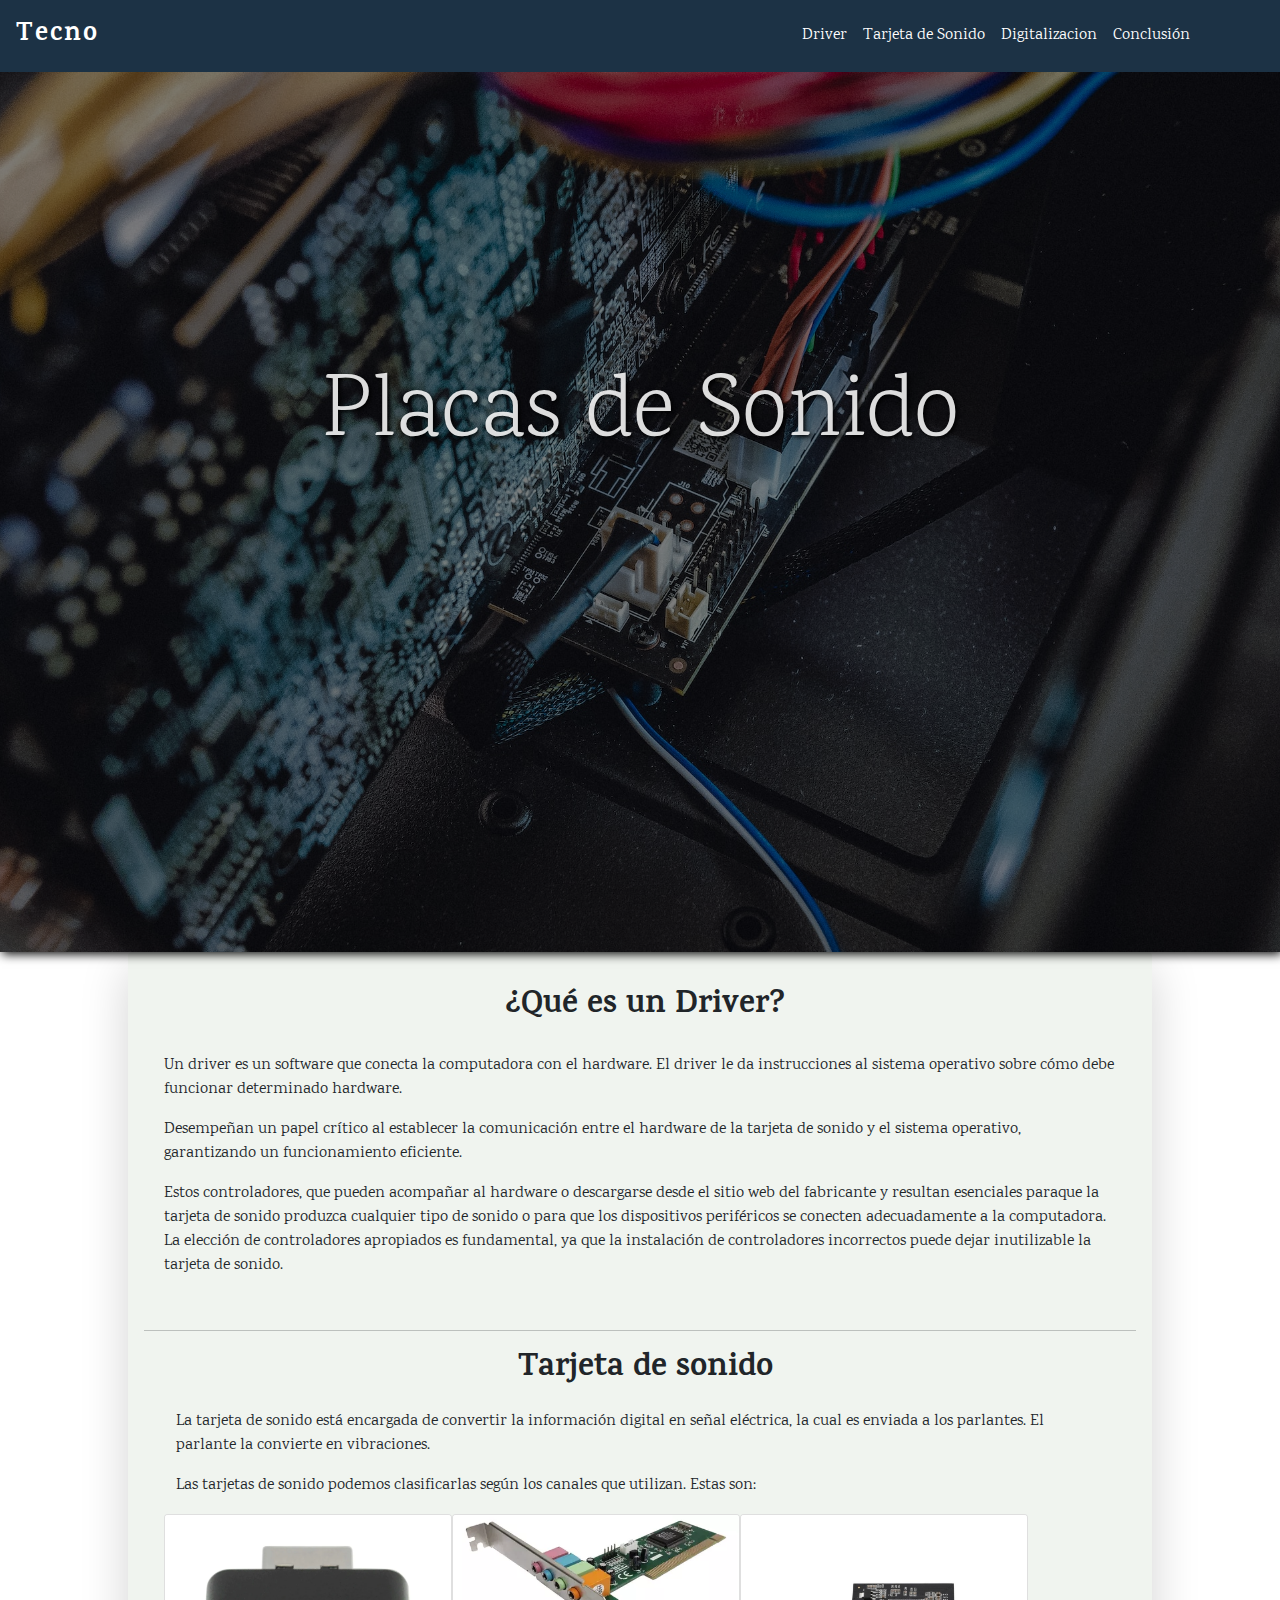
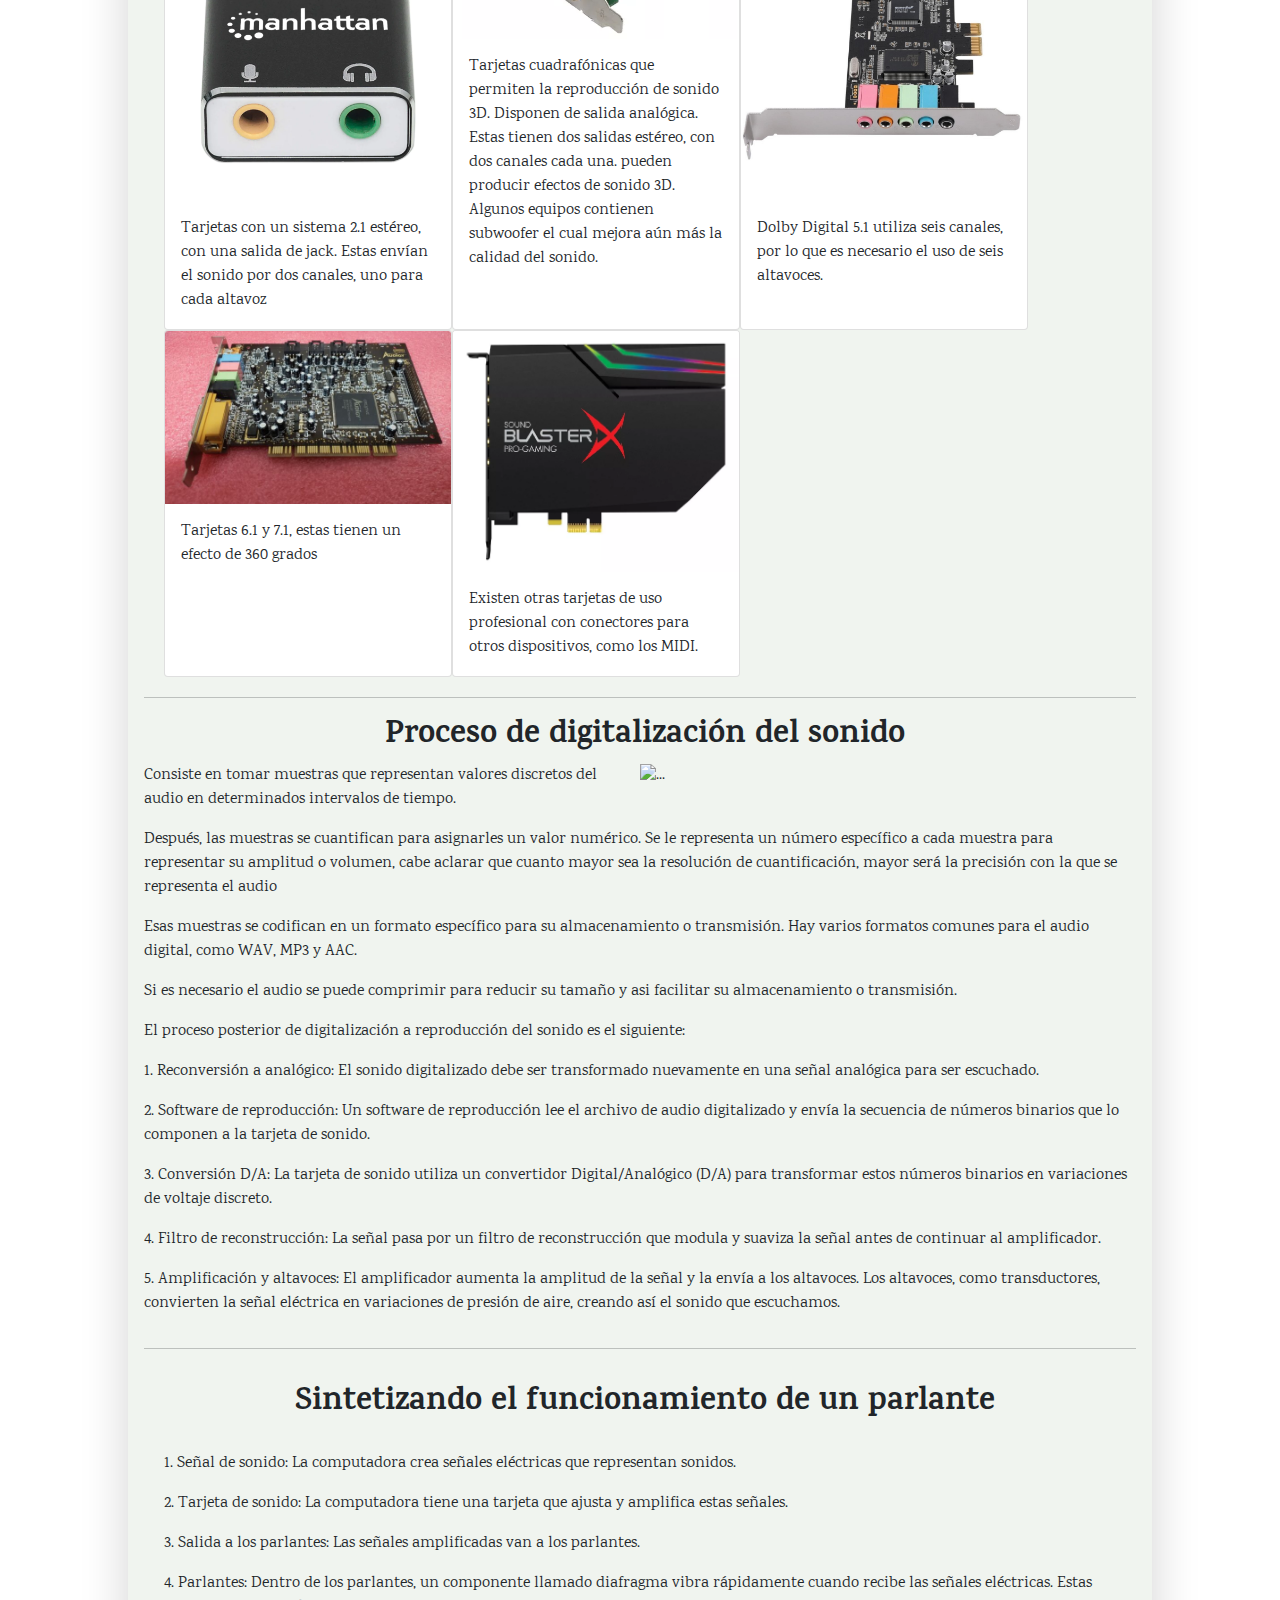
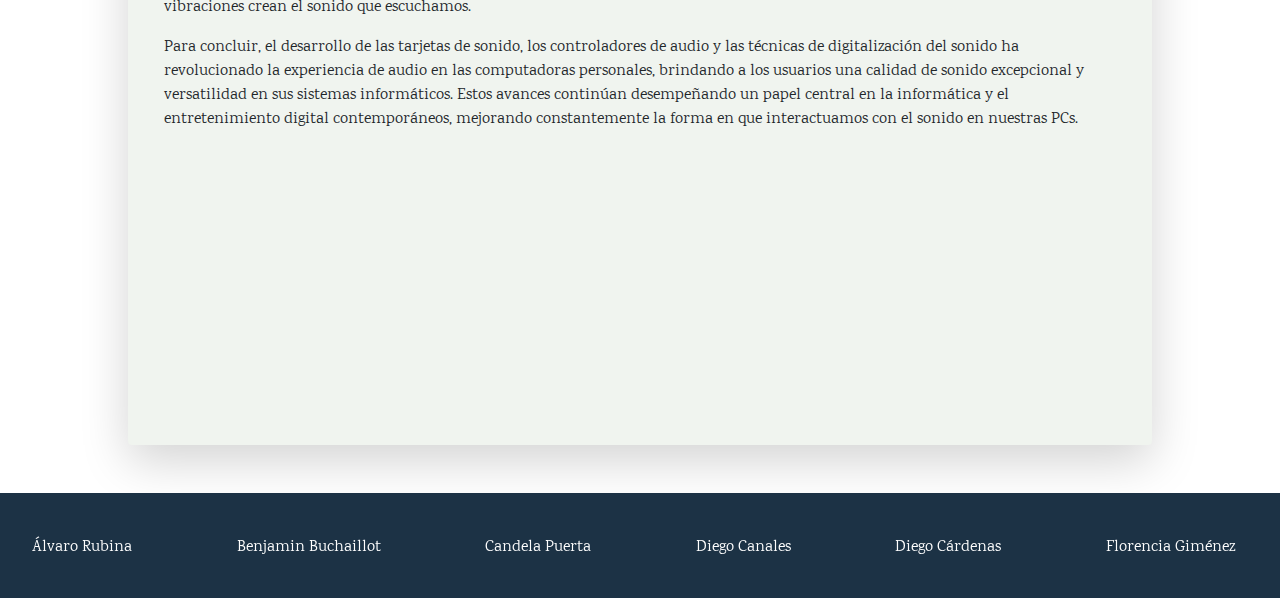
==== commit 50302e98: "Merge branch 'main' of https://github.com/Alvaro-Rubina/Placas_de_sonido" ====
--- a/Pagina/index.html
+++ b/Pagina/index.html
@@ -18,7 +18,7 @@
 
 <body>
   <nav class="navbar navbar-expand-lg navbar-light bg-light p-0">
-    <div class="container-fluid barraNavegacion p-4">
+    <div class="container-fluid barraNavegacion p-3">
         <a class="navbar-brand text-white tituloNav" href="#">Tecno<span class="logo"></span></a>
         <button class="navbar-toggler " type="button" data-bs-toggle="collapse" data-bs-target="#navbarSupportedContent"
           aria-controls="navbarSupportedContent" aria-expanded="false" aria-label="Toggle navigation">
@@ -28,13 +28,13 @@
           <div class="container">
             <ul class="navbar-nav me-auto mb-2 mb-lg-0 justify-content-end">
               <li class="nav-item">
-                <a class="nav-link text-white titulosSecundariosNav text-center bordeNav separador" aria-current="page" href="#Que_Es_Un_Driver">¿Qué es un Driver?</a>
+                <a class="nav-link text-white titulosSecundariosNav text-center bordeNav separador" aria-current="page" href="#Que_Es_Un_Driver">Driver</a>
               </li>
               <li class="nav-item">
                 <a class="nav-link text-white titulosSecundariosNav text-center" href="#Tarjeta">Tarjeta de Sonido</a>
               </li>
               <li class="nav-item">
-                <a class="nav-link text-white titulosSecundariosNav text-center " href="#Proceso">Proceso de digitalizacion del sonido</a>
+                <a class="nav-link text-white titulosSecundariosNav text-center " href="#Proceso">Digitalizacion</a>
               </li>
               <li class="nav-item">
                 <a class="nav-link text-white titulosSecundariosNav text-center" href="#Funcionamiento">Conclusión</a>
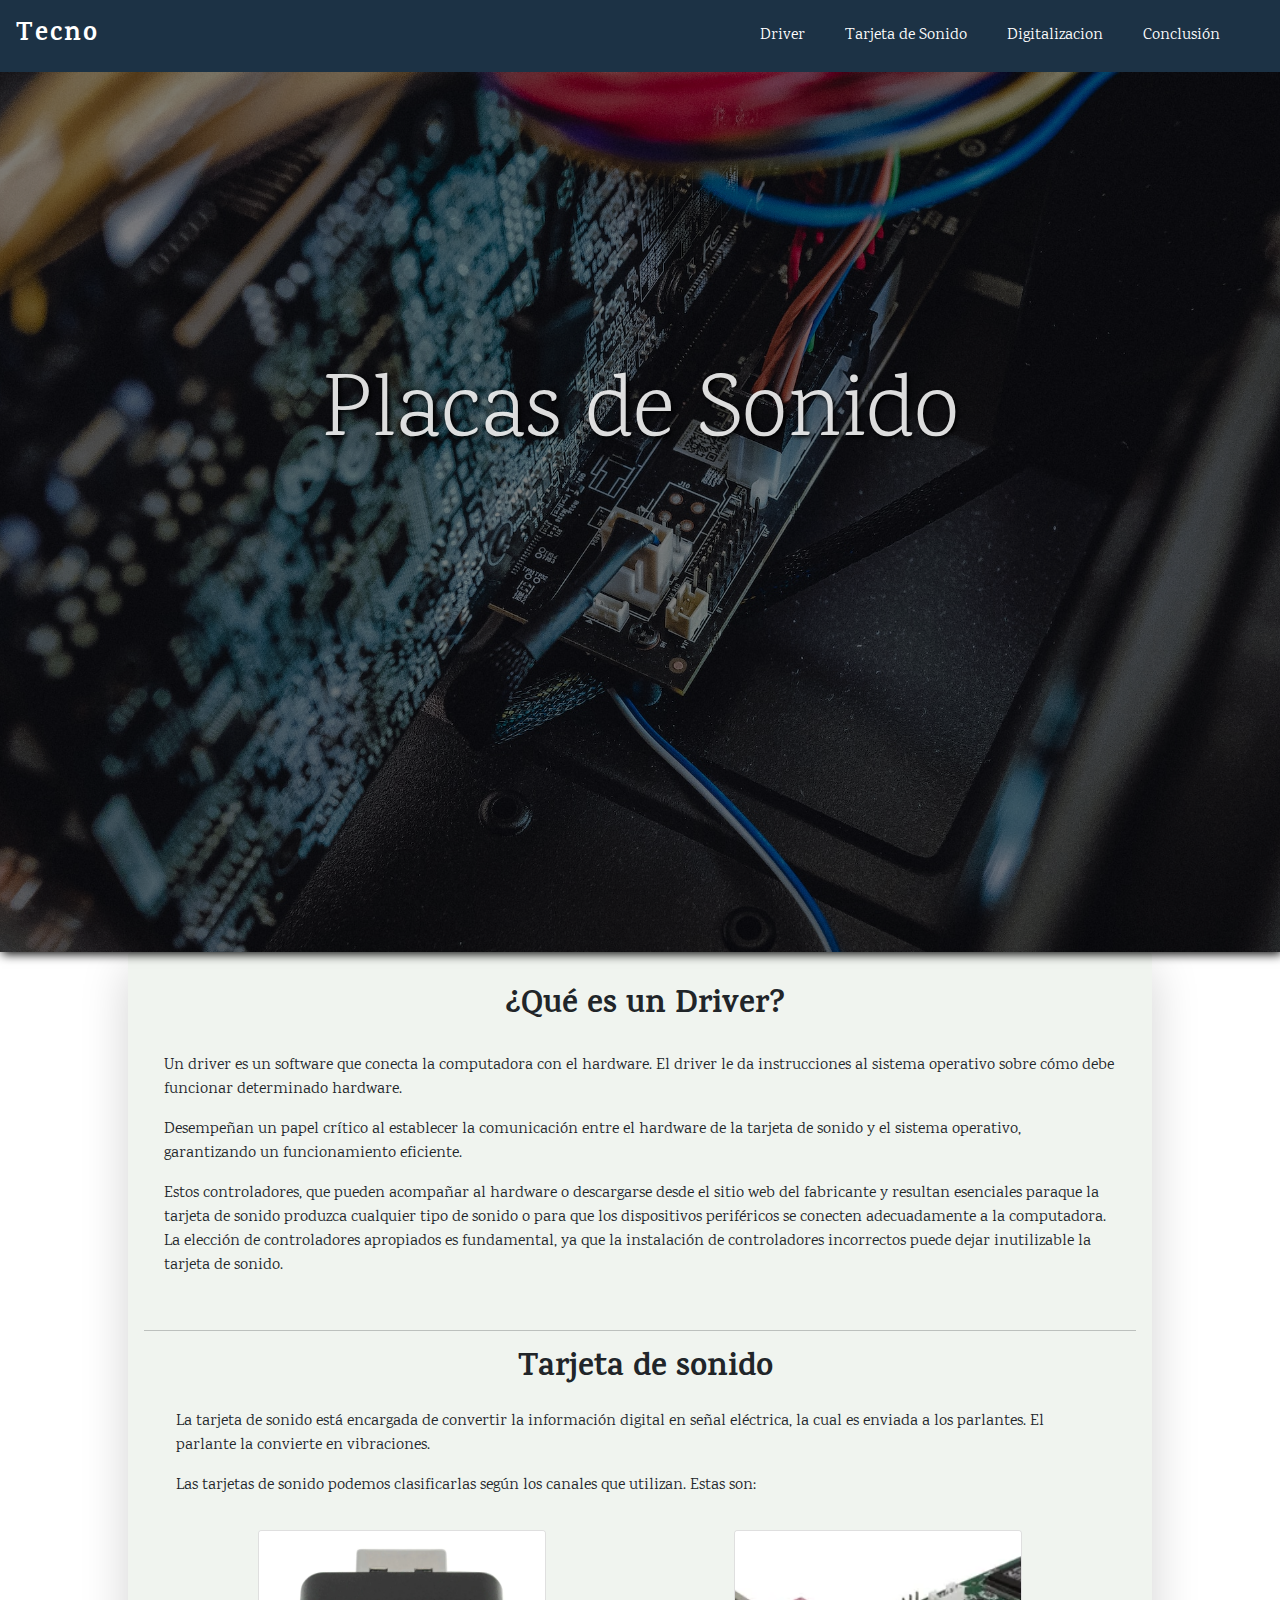
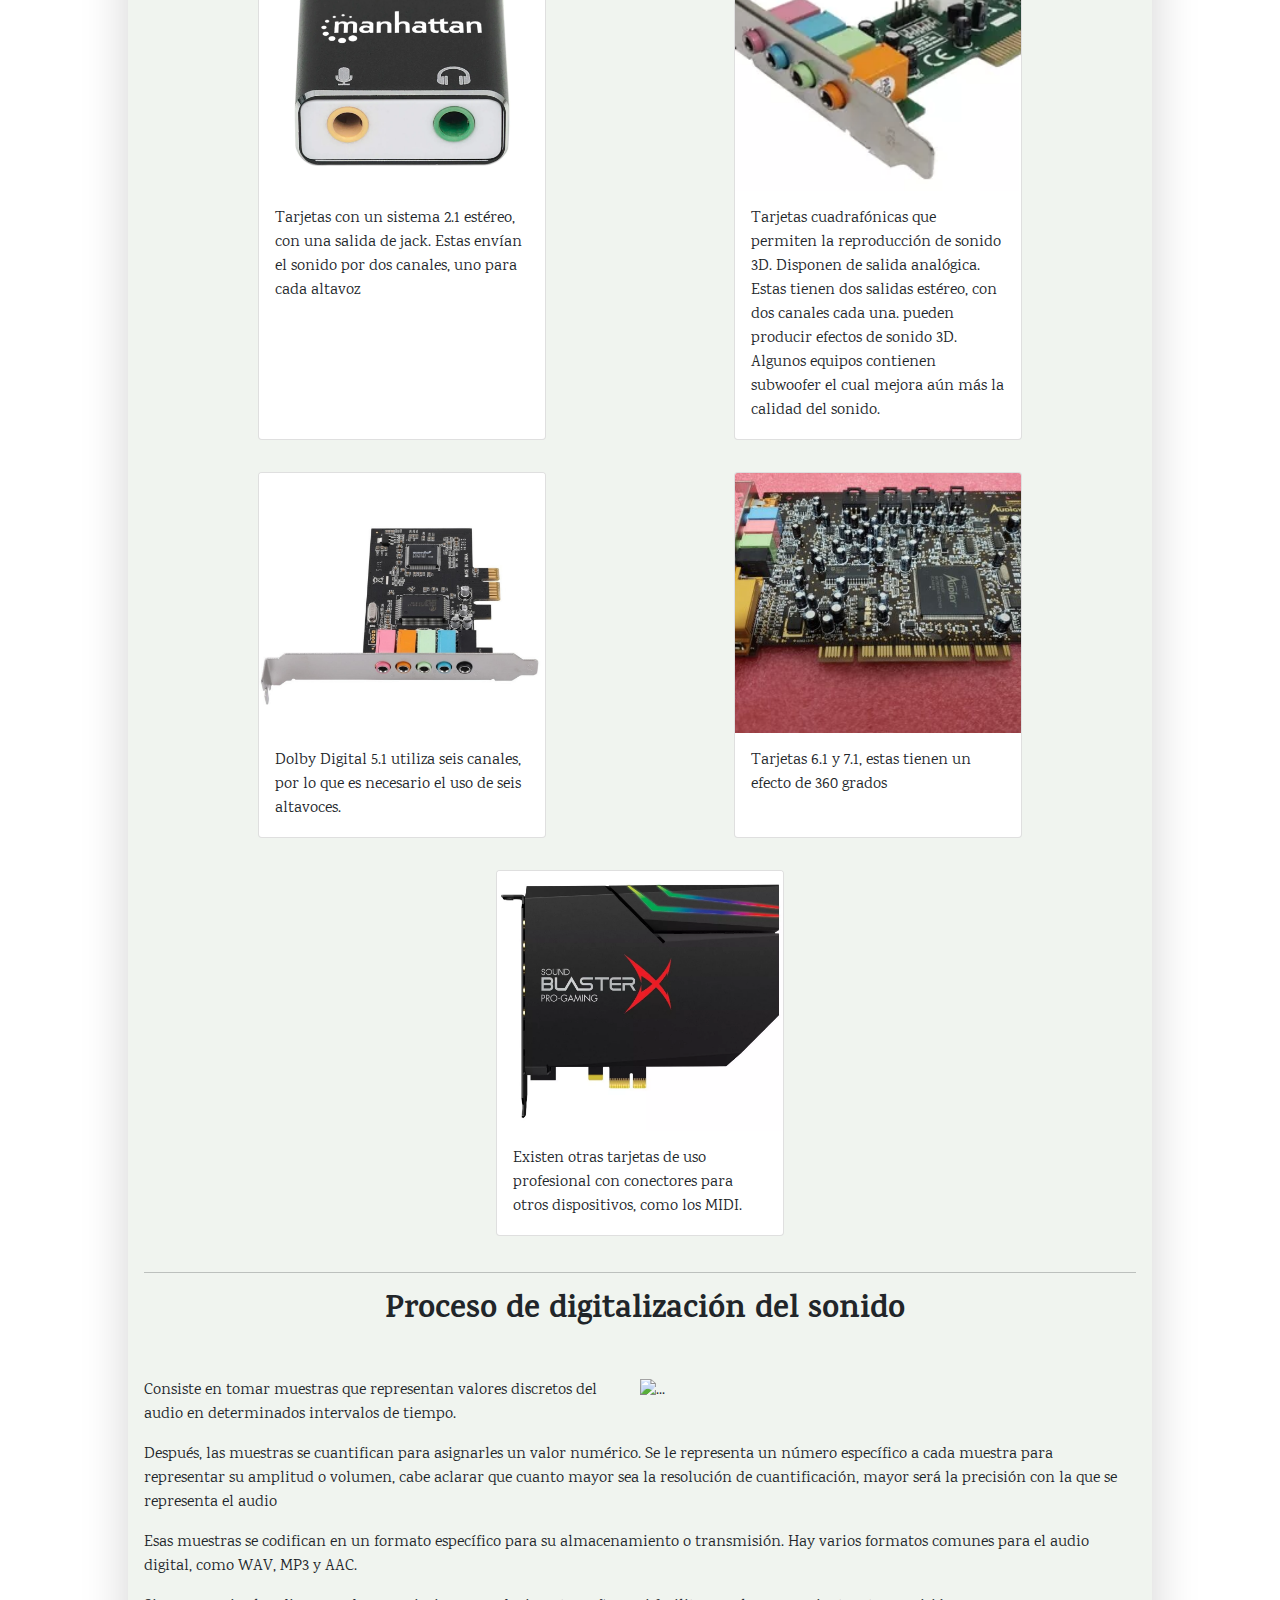
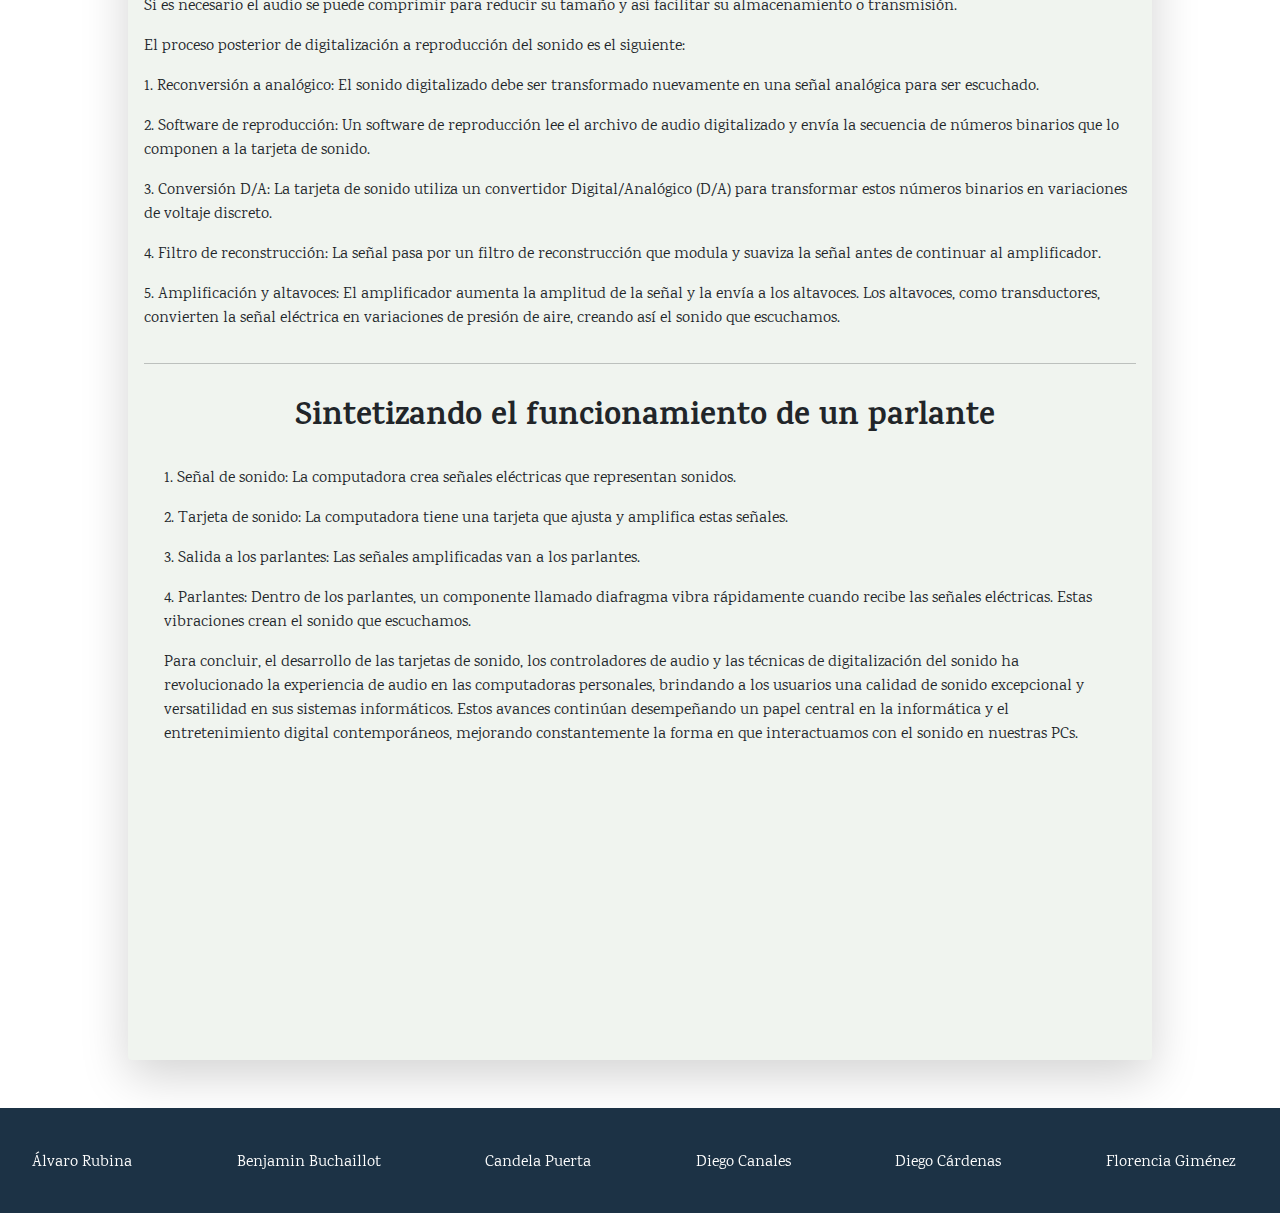
==== commit 0e71b109: "Se edito nav, flecha y cards" ====
--- a/Pagina/index.html
+++ b/Pagina/index.html
@@ -25,18 +25,18 @@
           <i class="bi bi-justify text-white fs-5"></i>
         </button>
         <div class="collapse navbar-collapse" id="navbarSupportedContent">
-          <div class="container">
+          <div class="container-fluid">
             <ul class="navbar-nav me-auto mb-2 mb-lg-0 justify-content-end">
-              <li class="nav-item">
+              <li class="nav-item me-4">
                 <a class="nav-link text-white titulosSecundariosNav text-center bordeNav separador" aria-current="page" href="#Que_Es_Un_Driver">Driver</a>
               </li>
-              <li class="nav-item">
+              <li class="nav-item me-4">
                 <a class="nav-link text-white titulosSecundariosNav text-center" href="#Tarjeta">Tarjeta de Sonido</a>
               </li>
-              <li class="nav-item">
+              <li class="nav-item me-4">
                 <a class="nav-link text-white titulosSecundariosNav text-center " href="#Proceso">Digitalizacion</a>
               </li>
-              <li class="nav-item">
+              <li class="nav-item me-4">
                 <a class="nav-link text-white titulosSecundariosNav text-center" href="#Funcionamiento">Conclusión</a>
               </li>
             </ul>
@@ -74,37 +74,37 @@
             <div class="texto ">
               <p>La tarjeta de sonido está encargada de convertir la información digital en señal eléctrica, la cual es enviada a los parlantes. El parlante la convierte en vibraciones.</p>
               <p>Las tarjetas de sonido podemos clasificarlas según los canales que utilizan. Estas son:</p>
-           <div class = row>
-              <div class="card col-lg-3 col-md-6 col-sm-12 g-0 " style="width: 18rem;">
-                <img src="img/TarjetaSonido2.1Manhattan152754_2_1200x.webp" class="card-img-top" alt="...">
-                <div class="card-body">
-                  <p class="card-text">Tarjetas con un sistema 2.1 estéreo, con una salida de jack. Estas envían el sonido por dos canales, uno para cada altavoz</p>
-                </div>
-              </div>
-              <div class="card card col-lg-3 col-md-6 col-sm-12 g-0 " style="width: 18rem;">
-                <img src="img/D_NQ_NP_798873-MLA70090254570_062023-O.webp"class="card-img-top" alt="...">
-                <div class="card-body">
-                  <p class="card-text">Tarjetas cuadrafónicas que permiten la reproducción de sonido 3D. Disponen de salida analógica. Estas tienen dos salidas estéreo, con dos canales cada una. pueden producir efectos de sonido 3D. Algunos equipos contienen subwoofer el cual mejora aún más la calidad del sonido.</p>
-                </div>
-              </div>
-              <div class="card card col-lg-3 col-md-6 col-sm-12 g-0 " style="width: 18rem;">
-                <img src="img/placa-de-sonido-zgpax-51-pci-express-surround-pc-low-profile-2164-4160.jpg" class="card-img-top" alt="...">
-                <div class="card-body">
-                  <p class="card-text">Dolby Digital 5.1 utiliza seis canales, por lo que es necesario el uso de seis altavoces.</p>
-                </div>
-              </div>
-              <div class="card card col-lg-3 col-md-6 col-sm-12 g-0" style="width: 18rem;">
-                <img src="img/s-l640.jpg" class="card-img-top" alt="...">
-                <div class="card-body">
-                  <p class="card-text">Tarjetas 6.1 y 7.1, estas tienen un efecto de 360 grados</p>
-                </div>
-              </div>
-              <div class="card card col-lg-3 col-md-6 col-sm-12 g-0" style="width: 18rem;">
-                <img src="img/D_NQ_NP_2X_711492-MLA44161689196_112020-F.webp" class="card-img-top" alt="...">
-                <div class="card-body">
-                  <p class="card-text">Existen otras tarjetas de uso profesional con conectores para otros dispositivos, como los MIDI.</p>
-                </div>
-              </div>
+              <div class ="row d-flex justify-content-around ">
+                <div class="card col-lg-3 col-md-6 col-sm-12 g-0 m-3 " style="width: 18rem;">
+                  <img src="img/TarjetaSonido2.1Manhattan152754_2_1200x.jpg" class="card-img-top imgCard img-fluid" alt="...">
+                    <div class="card-body">
+                      <p class="card-text">Tarjetas con un sistema 2.1 estéreo, con una salida de jack. Estas envían el sonido por dos canales, uno para cada altavoz</p>
+                    </div>
+                </div>
+                <div class="card card col-lg-3 col-md-6 col-sm-12 g-0  m-3 " style="width: 18rem;">
+                  <img src="img/D_NQ_NP_798873-MLA70090254570_062023-O.jpg"class="card-img-top imgCard img-fluid" alt="...">
+                  <div class="card-body">
+                    <p class="card-text">Tarjetas cuadrafónicas que permiten la reproducción de sonido 3D. Disponen de salida analógica. Estas tienen dos salidas estéreo, con dos canales cada una. pueden producir efectos de sonido 3D. Algunos equipos contienen subwoofer el cual mejora aún más la calidad del sonido.</p>
+                  </div>
+                </div>
+                <div class="card card col-lg-3 col-md-6 col-sm-12 g-0 m-3  " style="width: 18rem;">
+                  <img src="img/placa-de-sonido-zgpax-51-pci-express-surround-pc-low-profile-2164-4160.jpg" class="card-img-top imgCard img-fluid" alt="...">
+                  <div class="card-body">
+                    <p class="card-text">Dolby Digital 5.1 utiliza seis canales, por lo que es necesario el uso de seis altavoces.</p>
+                  </div>
+                </div>
+                <div class="card card col-lg-3 col-md-6 col-sm-12 g-0 m-3 " style="width: 18rem;">
+                  <img src="img/s-l640.jpg" class="card-img-top imgCard img-fluid" alt="...">
+                  <div class="card-body">
+                    <p class="card-text">Tarjetas 6.1 y 7.1, estas tienen un efecto de 360 grados</p>
+                  </div>
+                </div>
+                <div class="card card col-lg-3 col-md-6 col-sm-12 g-0 m-3 " style="width: 18rem;">
+                  <img src="img/D_NQ_NP_2X_711492-MLA44161689196_112020.jpg" class="card-img-top imgCard img-fluid" alt="...">
+                  <div class="card-body">
+                    <p class="card-text">Existen otras tarjetas de uso profesional con conectores para otros dispositivos, como los MIDI.</p>
+                  </div>
+                </div>
               </div>
   
           </div> 
@@ -115,9 +115,9 @@
     <hr>
     <section>
       <article>
-        <h2 class="text-center">Proceso de digitalización del sonido</h2>
+        <h2 class="text-center mb-5">Proceso de digitalización del sonido</h2>
         <div class="clearfix">
-          <img src="img/digitalizacion.jpg" class="col-md-6 float-md-end mb-3 ms-md-3 col-sm-6" alt="...">
+          <img src="img/digitalizacion.jpg" class="col-12 col-sm-12 col-md-6 float-md-end mb-3 ms-md-3 col-sm-6" alt="...">
           <p>Consiste en tomar muestras que representan valores discretos del audio en determinados intervalos de tiempo.</p>
           <p>Después, las muestras se cuantifican para asignarles un valor numérico. Se le representa un número específico a cada muestra para representar su amplitud o volumen, cabe aclarar que cuanto mayor sea la resolución de cuantificación, mayor será la precisión con la que se representa el audio</p>
           <p>Esas muestras se codifican en un formato específico para su almacenamiento o transmisión. Hay varios formatos comunes para el audio digital, como WAV, MP3 y AAC.</p>
@@ -155,7 +155,7 @@
     </section>
   </main>
   <!--boton para subir-->
-  <span class="ir-arriba">
+  <span class="ir-arriba mb-4">
     <i class="bi bi-arrow-up-circle-fill boton" ></i>
   </span>
   <footer>
--- a/Pagina/css/styles.css
+++ b/Pagina/css/styles.css
@@ -24,6 +24,7 @@
     background-color: #f0f4ef;
 }
 
+
 h1{
     font-size: 2rem;
     margin:auto;
@@ -57,7 +58,7 @@
     display:none;
     background-repeat:no-repeat;
     font-size:20px;
-    color:#2c93ee;
+    color:#1C3245;
     cursor:pointer;
     position:fixed;
     bottom:10px;
@@ -91,13 +92,20 @@
         display:none;
         background-repeat:no-repeat;
         font-size:50px;
-        color:#2c93ee;
+        color:#1C3245;
         cursor:pointer;
         position:fixed;
         bottom:50px;
         right:10px;
         z-index:2;
+        color: #1C3245;
       }
+
+    .imgCard{
+        object-fit: cover;
+        height: 260px;
+        width: 100%;
+    }
     
 }
 
@@ -110,6 +118,13 @@
         margin: auto;
         margin-bottom: 0px;
     }
+
+    .imgCard{
+        object-fit: cover;
+        height: 210px;
+        width: 100%;
+    }
+
     .flecha{
         font-size: 2rem;
         color: black;
@@ -141,7 +156,7 @@
         display:none;
         background-repeat:no-repeat;
         font-size:50px;
-        color:#2c93ee;
+        color:#1C3245;
         cursor:pointer;
         position:fixed;
         bottom:50px;
@@ -343,7 +358,7 @@
         display:none;
         background-repeat:no-repeat;
         font-size:50px;
-        color:#2c93ee;
+        color:#1C3245;
         cursor:pointer;
         position:fixed;
         bottom:50px;
@@ -364,6 +379,7 @@
         text-align: center;
     }
 
+
     .imgContent{
         width: 100%;
     }
@@ -379,7 +395,7 @@
         display:none;
         background-repeat:no-repeat;
         font-size:20px;
-        color:#2c93ee;
+        color:#1C3245;
         cursor:pointer;
         position:fixed;
         bottom:50px;
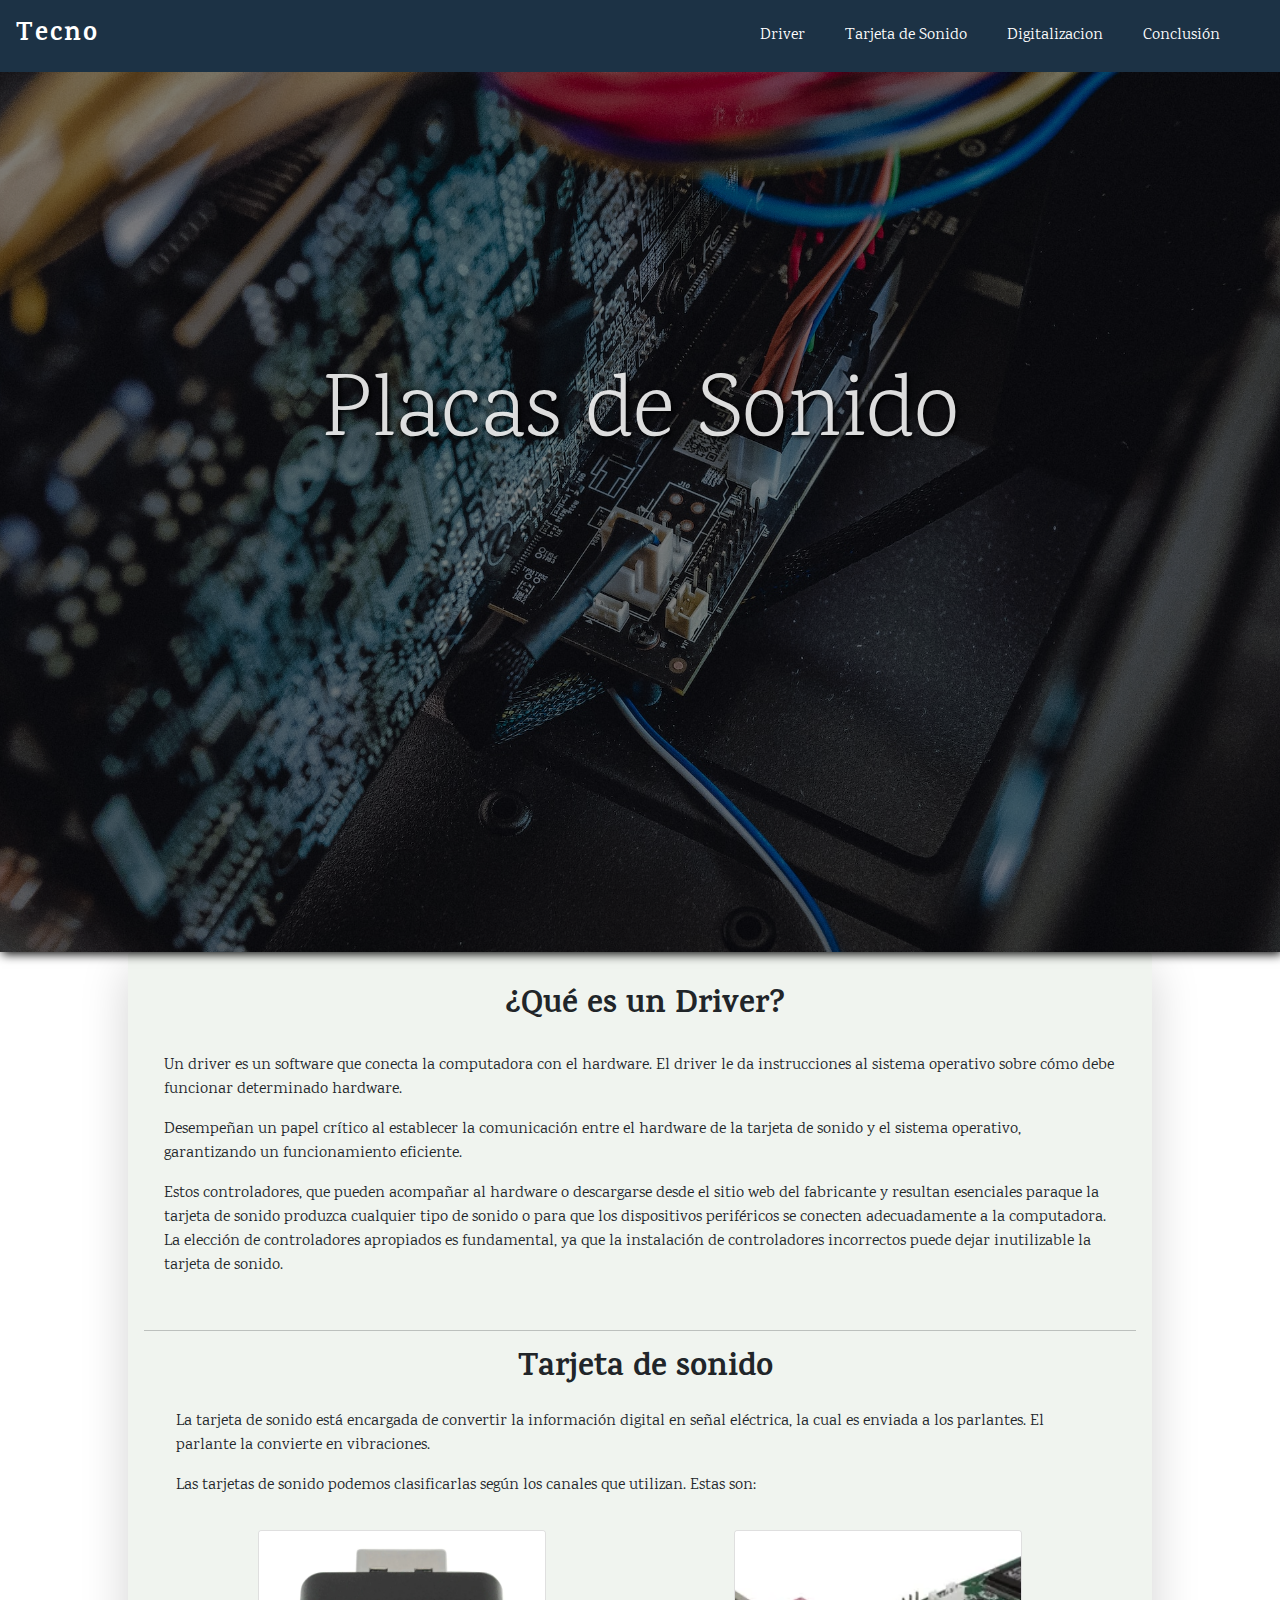
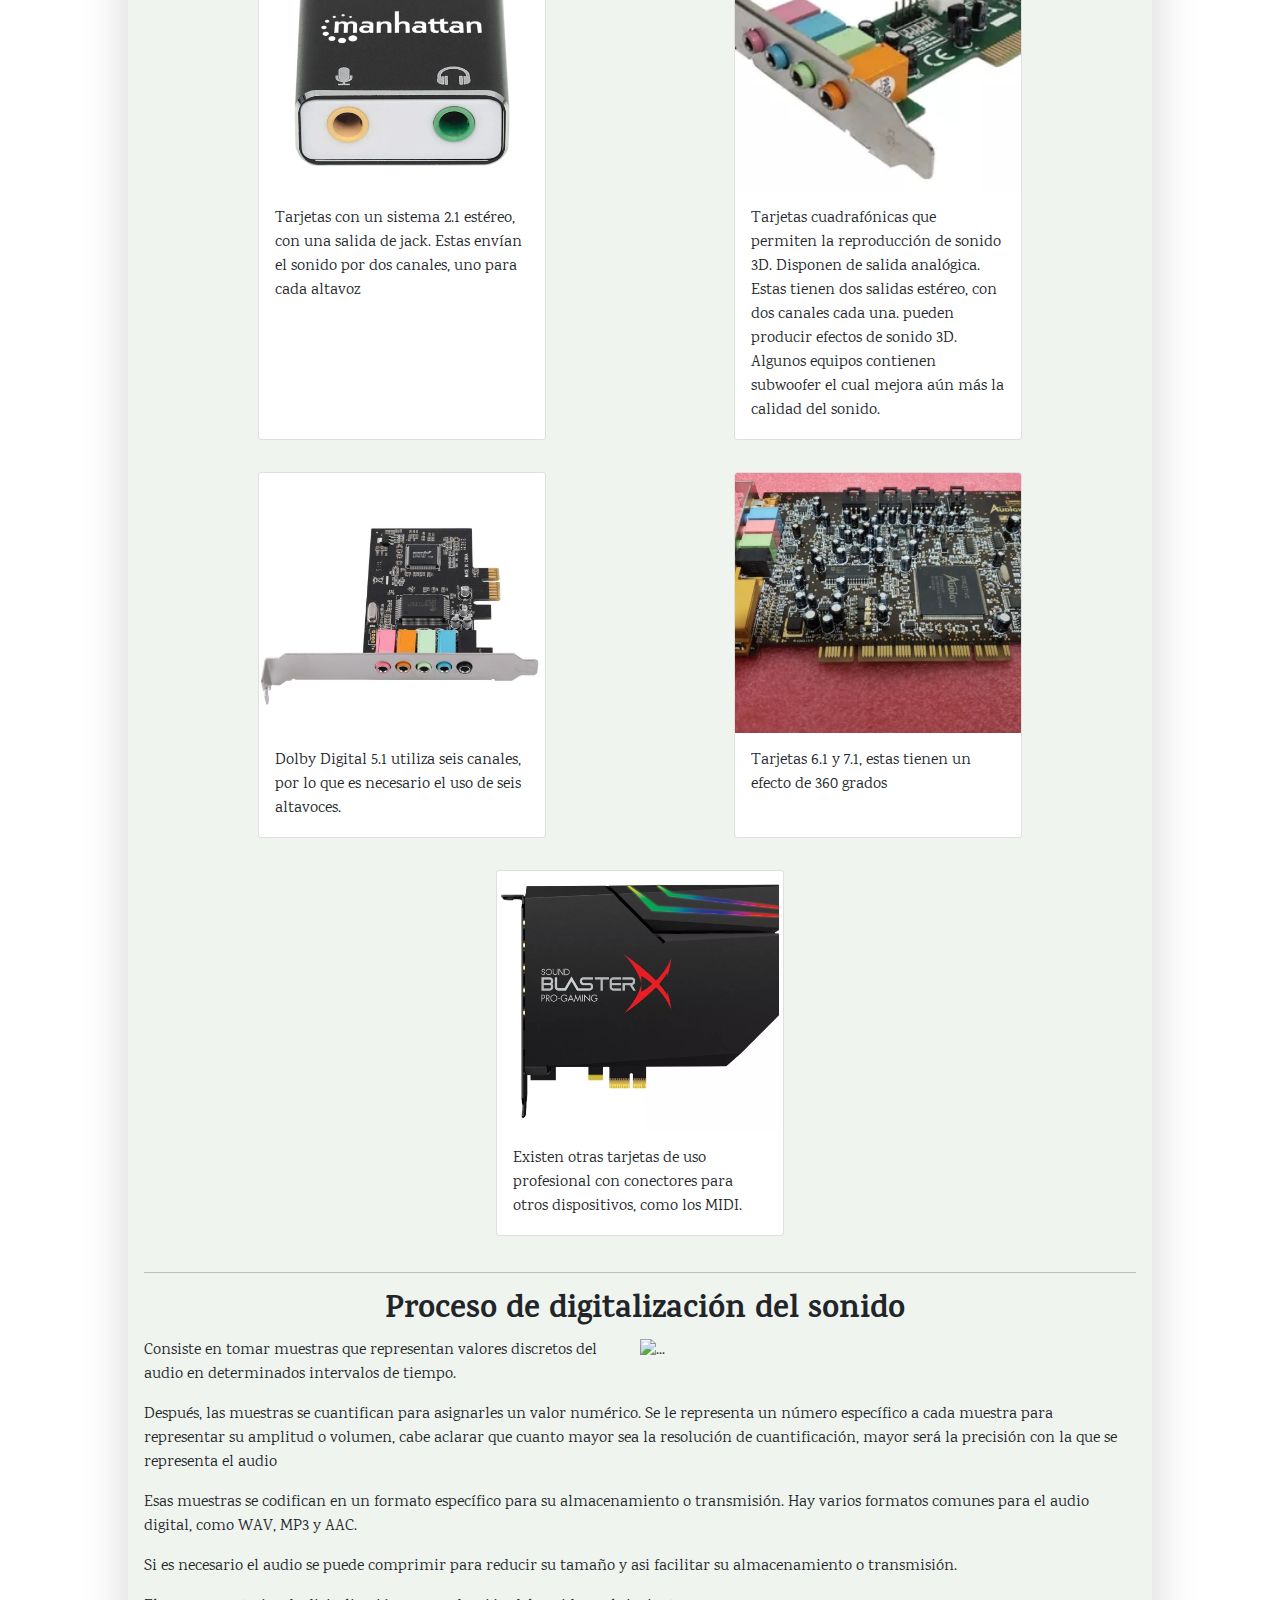
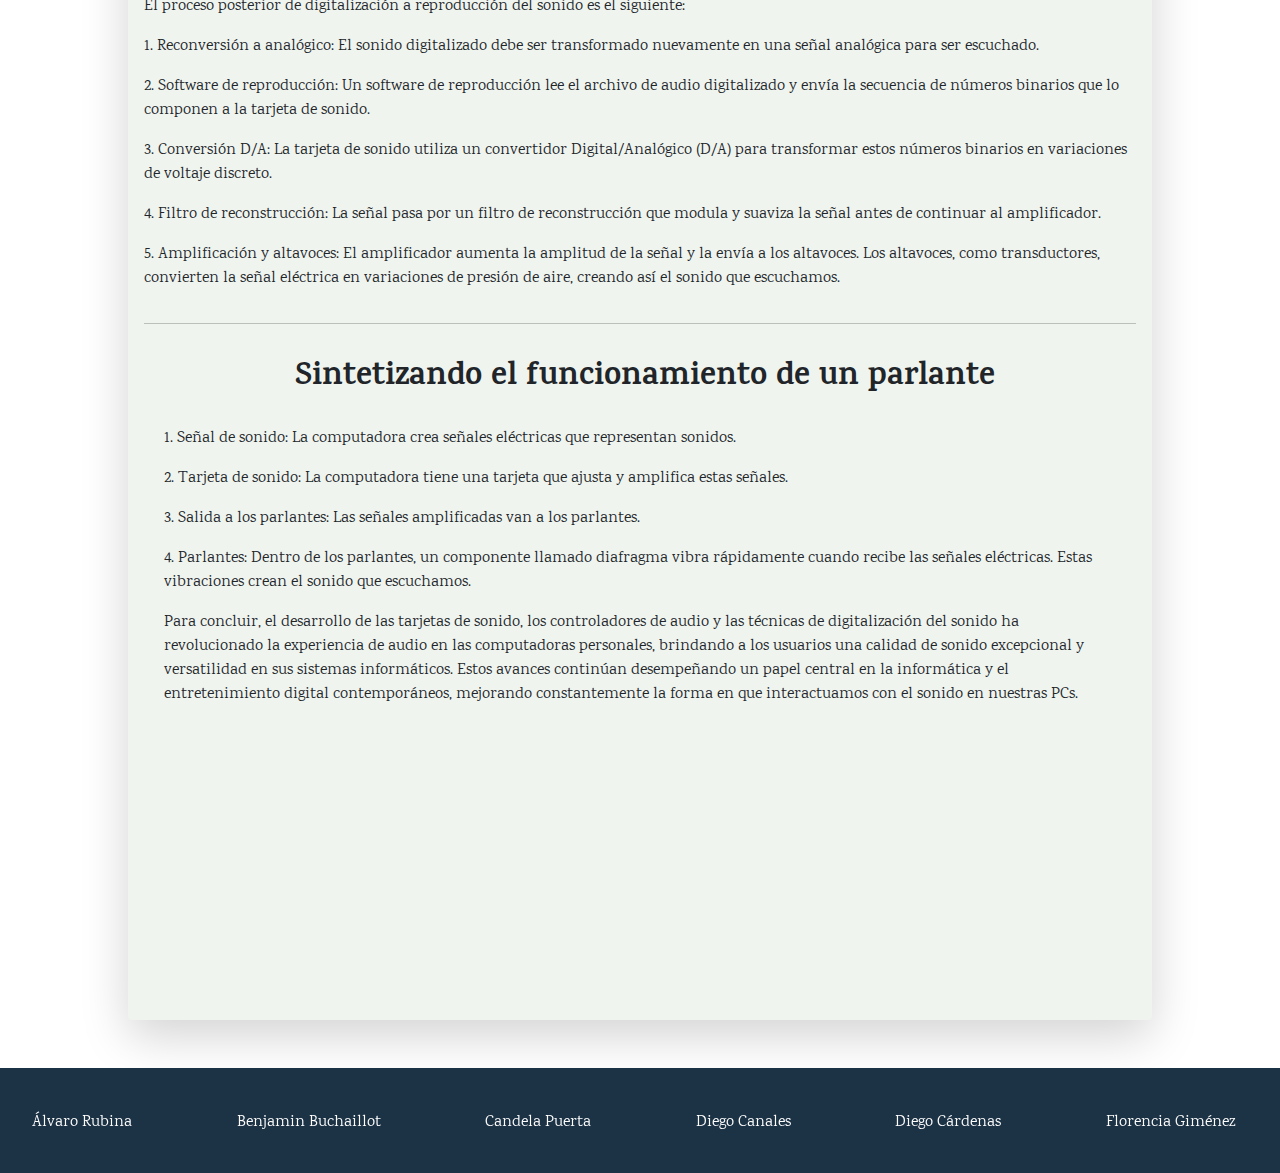
==== commit e9060ec0: "Preparacion para Merge" ====
--- a/Pagina/index.html
+++ b/Pagina/index.html
@@ -69,6 +69,7 @@
     <hr>
     <section>
       <article>
+        <div id="Tarjeta">
           <h2 class="text-center">Tarjeta de sonido</h2>
           <div class="container-fluid  ">
             <div class="texto ">
@@ -106,7 +107,8 @@
                   </div>
                 </div>
               </div>
-  
+              </div>
+                </div>
           </div> 
         </div>
       </div>
@@ -115,7 +117,8 @@
     <hr>
     <section>
       <article>
-        <h2 class="text-center mb-5">Proceso de digitalización del sonido</h2>
+        <div id="Proceso">
+        <h2 class="text-center">Proceso de digitalización del sonido</h2>
         <div class="clearfix">
           <img src="img/digitalizacion.jpg" class="col-12 col-sm-12 col-md-6 float-md-end mb-3 ms-md-3 col-sm-6" alt="...">
           <p>Consiste en tomar muestras que representan valores discretos del audio en determinados intervalos de tiempo.</p>
@@ -129,7 +132,7 @@
           <p>3. Conversión D/A: La tarjeta de sonido utiliza un convertidor Digital/Analógico (D/A) para transformar estos números binarios en variaciones de voltaje discreto.</p>
           <p>4. Filtro de reconstrucción: La señal pasa por un filtro de reconstrucción que modula y suaviza la señal antes de continuar al amplificador.</p>
           <p>5. Amplificación y altavoces: El amplificador aumenta la amplitud de la señal y la envía a los altavoces. Los altavoces, como transductores, convierten la señal eléctrica en variaciones de presión de aire, creando así el sonido que escuchamos.</p>
-          
+          </div>
         </div>
       </article>
     </section>
